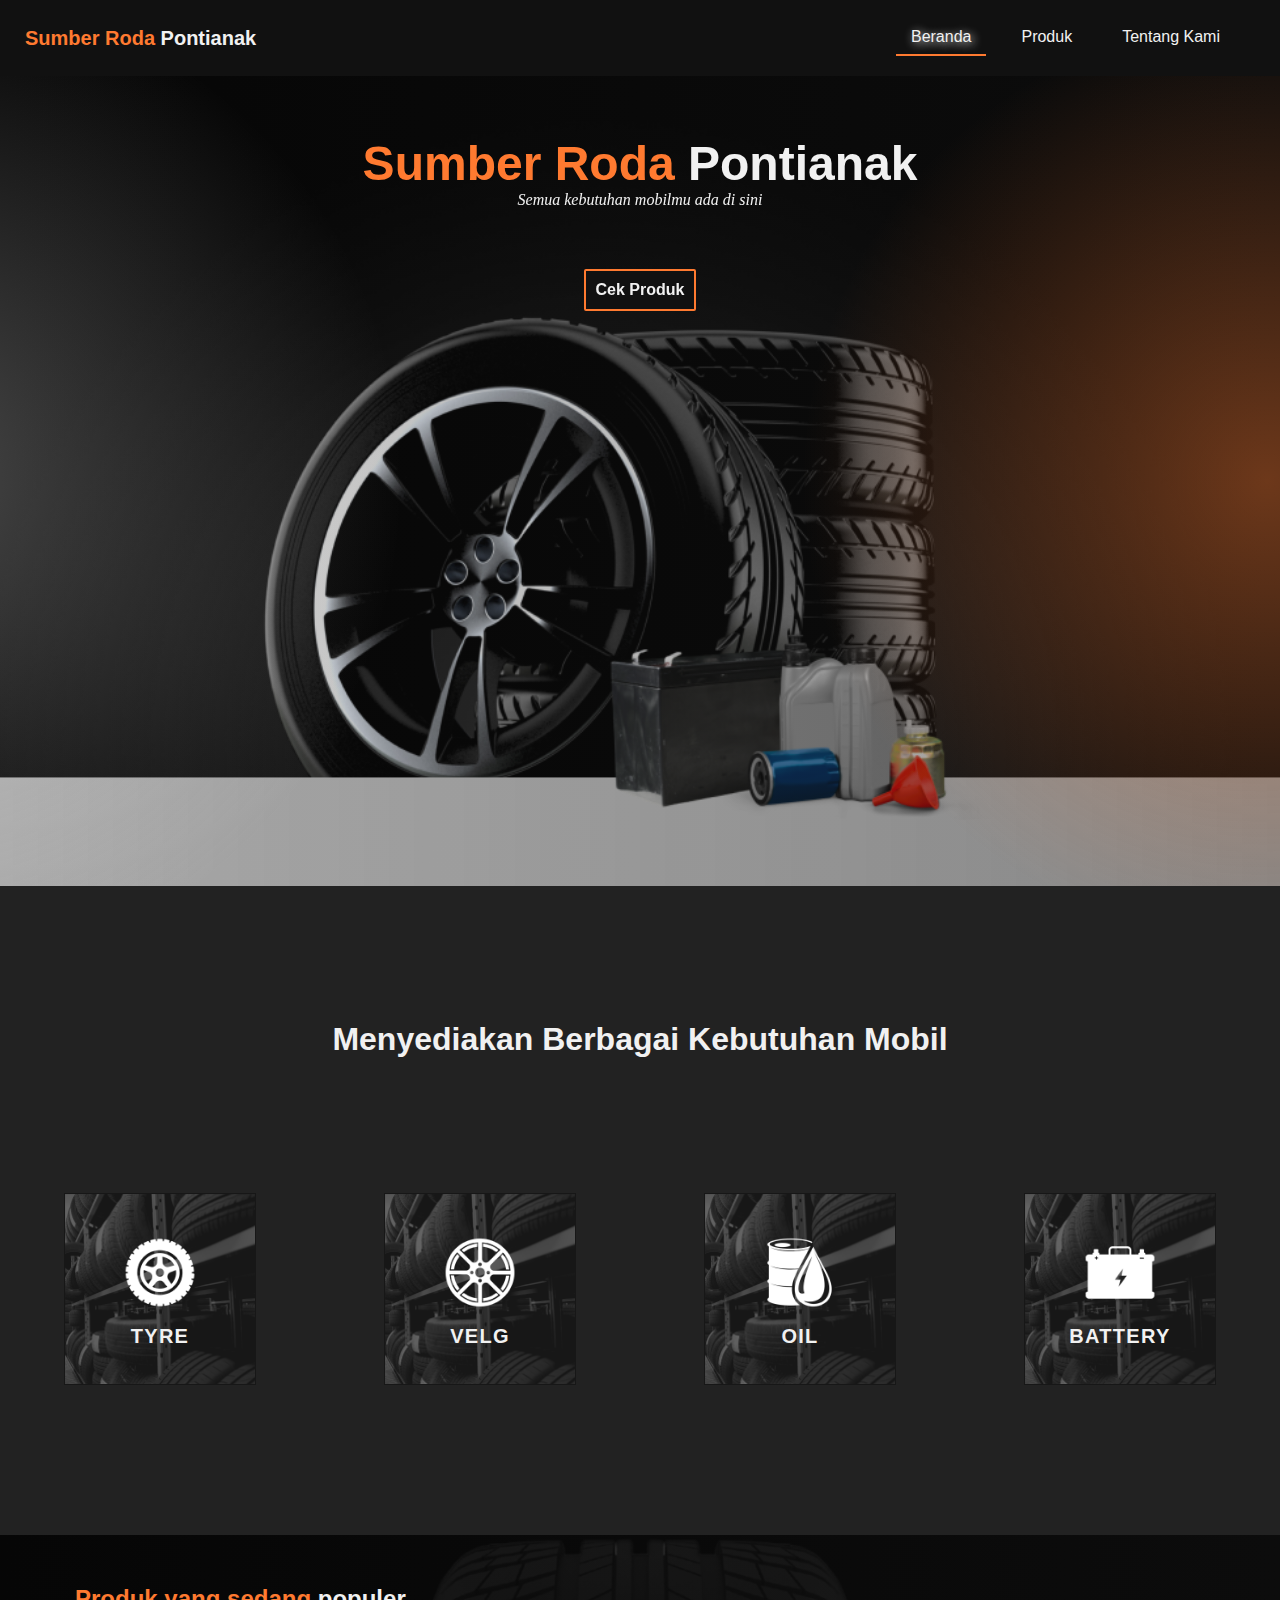
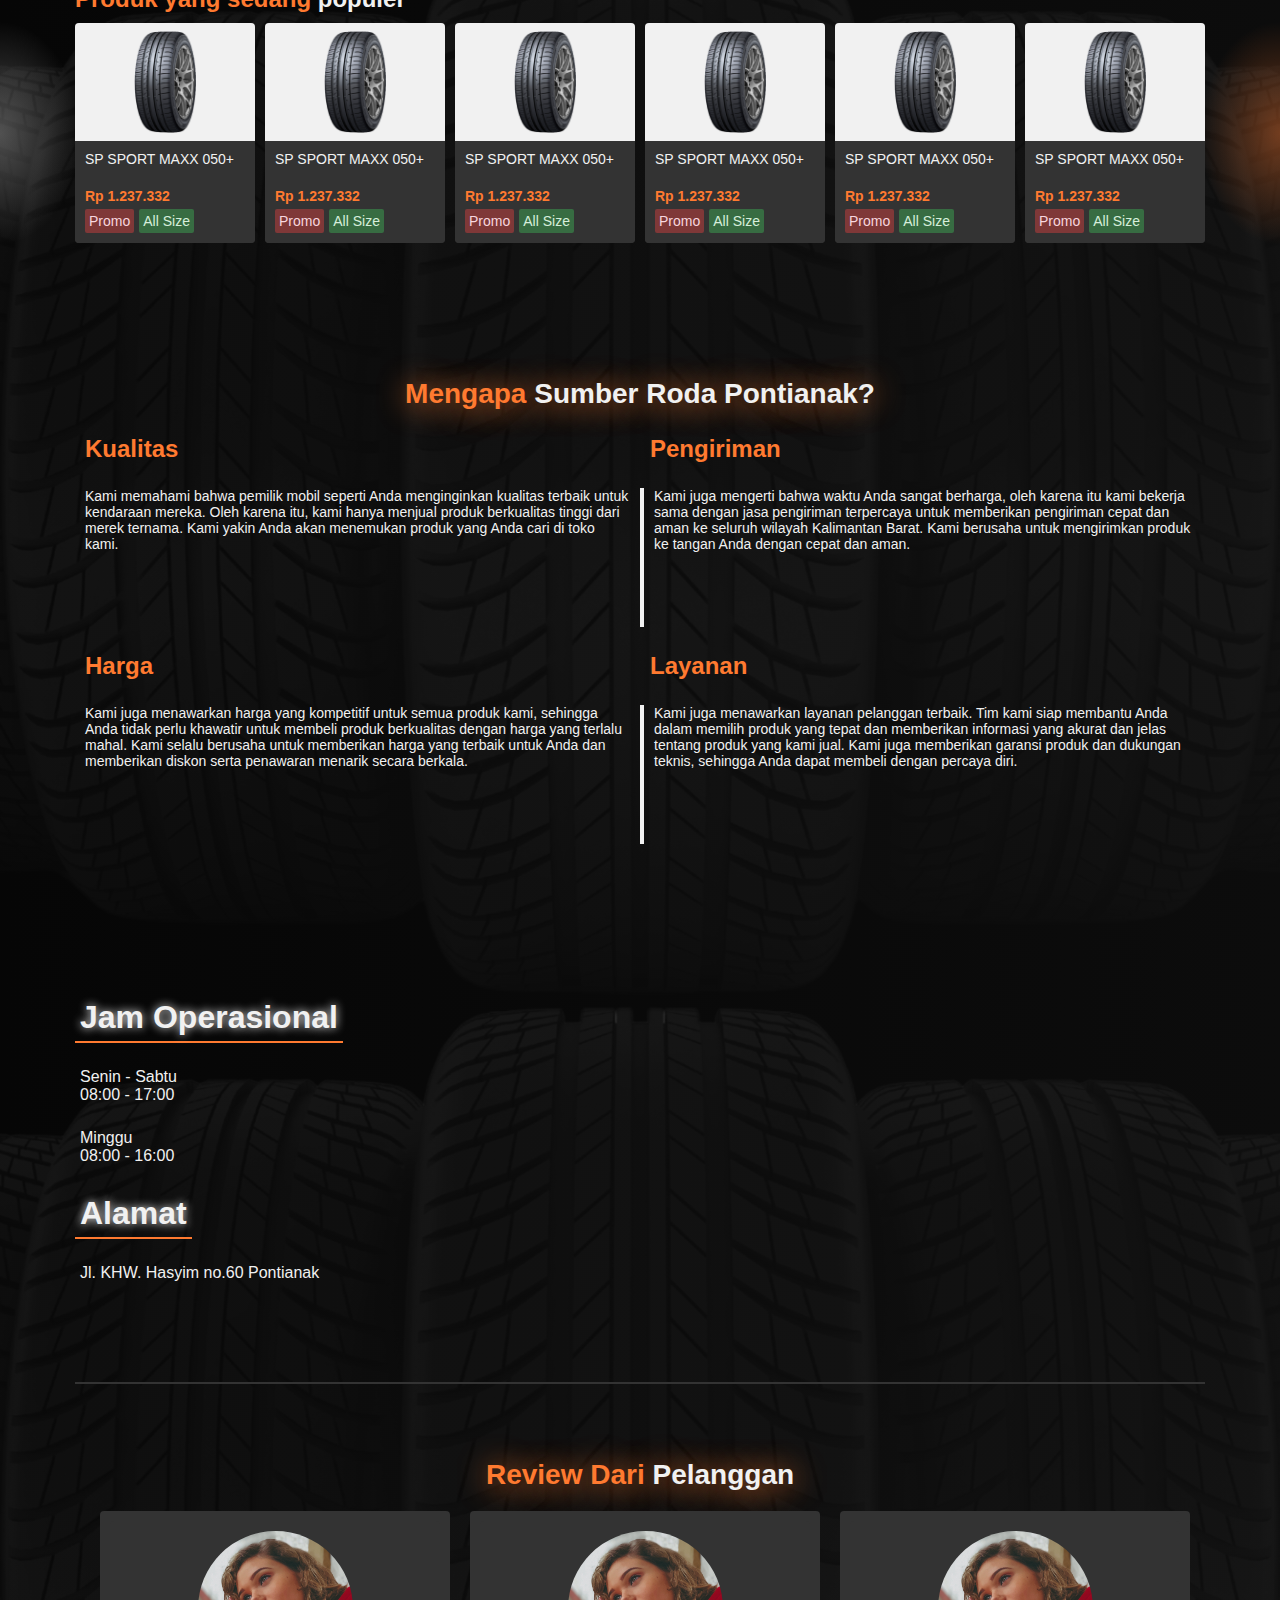
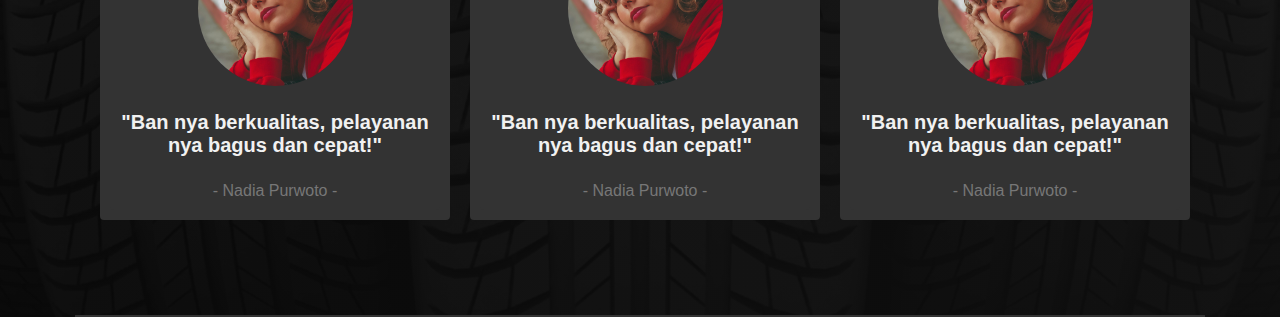
==== index.html @ 799cdf75 "Update: list produk page" ====
<!DOCTYPE html>
<html lang="en">
<head>
    <meta charset="UTF-8">
    <meta http-equiv="X-UA-Compatible" content="IE=edge">
    <meta name="viewport" content="width=device-width, initial-scale=1.0">
    <title>Sumber Roda</title>
    <link rel="stylesheet" href="./assets/css/style.css">
    
    <script src="./assets/js/script.js" async></script>
    <script src='https://api.mapbox.com/mapbox-gl-js/v2.9.2/mapbox-gl.js' async></script>
</head>
<body>
    <nav>
        <div class="container px-3">
            <div class="flex flex-wrap justify-between items-center">
                <div class="logo flex justify-between items-center">
                    <a href="./index.html" class="text-primary">Sumber Roda <span class="text-white">Pontianak</span></a>
                </div>
                <ul class="list-navbar">
                    <li class="active">
                        <a href="./index.html">Beranda</a>
                    </li>
                    <li>
                        <a href="./view/product.html">Produk</a>
                    </li>
                    <li>
                        <a href="./view/aboutUs.html">Tentang Kami</a>
                    </li>
                </ul>
            </div>
        </div>
    </nav>
    
    <section id="hero-section">
        <div class="container">
            <div class="hero-title">
                <h1>
                    <span class="primary-text">Sumber Roda</span> Pontianak
                </h1>
                <h4>Semua kebutuhan mobilmu ada di sini</h4>
            </div>
            
            <div class="hero-cta">
                <button class="btn btn-outline-primary">Cek Produk</button>
            </div>
        </div>
    </section>

    <section class="items-nav text-white py-5">
        <div class="container flex flex-col justify-center align-center">
            <div class="hero-title">
                <h2>Menyediakan Berbagai Kebutuhan Mobil</h2>
            </div>
            <div class="flex align-center justify-around py-5">
                <div class="items-card-1 flex flex-col items-center justify-center p-3">
                    <img src="../assets/img/icons/1.png">
                    <p>TYRE</p>
                </div>

                <div class="items-card-2 flex flex-col items-center justify-center p-3">
                    <img src="../assets/img/icons/2.png">
                    <p>VELG</p>
                </div>

                <div class="items-card-3 flex flex-col items-center justify-center p-3">
                    <img src="../assets/img/icons/3.png">
                    <p>OIL</p>
                </div>

                <div class="items-card-4 flex flex-col items-center justify-center p-3">
                    <img src="../assets/img/icons/4.png">
                    <p>BATTERY</p>
                </div>
            </div>
        </div>
    </section>
    
    <main>
        <div class="container">
            <div class="products hoe py-4 mx-5" id="product">
                <h4 class="text-primary">Produk yang sedang <span class="text-white">populer</span></h4>
                
                <div class="product-list overflow-div overflow-x flex py-2 gap-2">
                    <a href="./view/detail-product.html?item-id=1" class="card">
                        <div class="card-head py-1 bg-white">
                            <img src="./assets/img/roda.png" alt="roda">
                        </div>
                        <div class="card-body p-2">
                            <div class="item-name"> SP SPORT MAXX 050+</div>
                            <div class="item-price text-primary">
                                Rp 1.237.332
                            </div>
                            <div class="labels flex flex-wrap gap-1">
                                <div class="label label-danger">Promo</div>
                                <div class="label label-success">All Size</div>
                            </div>
                        </div>
                    </a>
                    
                    <a href="./view/detail-product.html?item-id=1" class="card">
                        <div class="card-head py-1 bg-white">
                            <img src="./assets/img/roda.png" alt="roda">
                        </div>
                        <div class="card-body p-2">
                            <div class="item-name"> SP SPORT MAXX 050+</div>
                            <div class="item-price text-primary">
                                Rp 1.237.332
                            </div>
                            <div class="labels flex flex-wrap gap-1">
                                <div class="label label-danger">Promo</div>
                                <div class="label label-success">All Size</div>
                            </div>
                        </div>
                    </a>
                    
                    <a href="./view/detail-product.html?item-id=1" class="card">
                        <div class="card-head py-1 bg-white">
                            <img src="./assets/img/roda.png" alt="roda">
                        </div>
                        <div class="card-body p-2">
                            <div class="item-name"> SP SPORT MAXX 050+</div>
                            <div class="item-price text-primary">
                                Rp 1.237.332
                            </div>
                            <div class="labels flex flex-wrap gap-1">
                                <div class="label label-danger">Promo</div>
                                <div class="label label-success">All Size</div>
                            </div>
                        </div>
                    </a>
                    
                    <a href="./view/detail-product.html?item-id=1" class="card">
                        <div class="card-head py-1 bg-white">
                            <img src="./assets/img/roda.png" alt="roda">
                        </div>
                        <div class="card-body p-2">
                            <div class="item-name"> SP SPORT MAXX 050+</div>
                            <div class="item-price text-primary">
                                Rp 1.237.332
                            </div>
                            <div class="labels flex flex-wrap gap-1">
                                <div class="label label-danger">Promo</div>
                                <div class="label label-success">All Size</div>
                            </div>
                        </div>
                    </a>
                    
                    <a href="./view/detail-product.html?item-id=1" class="card">
                        <div class="card-head py-1 bg-white">
                            <img src="./assets/img/roda.png" alt="roda">
                        </div>
                        <div class="card-body p-2">
                            <div class="item-name"> SP SPORT MAXX 050+</div>
                            <div class="item-price text-primary">
                                Rp 1.237.332
                            </div>
                            <div class="labels flex flex-wrap gap-1">
                                <div class="label label-danger">Promo</div>
                                <div class="label label-success">All Size</div>
                            </div>
                        </div>
                    </a>
                    
                    <a href="./view/detail-product.html?item-id=1" class="card">
                        <div class="card-head py-1 bg-white">
                            <img src="./assets/img/roda.png" alt="roda">
                        </div>
                        <div class="card-body p-2">
                            <div class="item-name"> SP SPORT MAXX 050+</div>
                            <div class="item-price text-primary">
                                Rp 1.237.332
                            </div>
                            <div class="labels flex flex-wrap gap-1">
                                <div class="label label-danger">Promo</div>
                                <div class="label label-success">All Size</div>
                            </div>
                        </div>
                    </a>
                    
                    <a href="./view/detail-product.html?item-id=1" class="card">
                        <div class="card-head py-1 bg-white">
                            <img src="./assets/img/roda.png" alt="roda">
                        </div>
                        <div class="card-body p-2">
                            <div class="item-name"> SP SPORT MAXX 050+</div>
                            <div class="item-price text-primary">
                                Rp 1.237.332
                            </div>
                            <div class="labels flex flex-wrap gap-1">
                                <div class="label label-danger">Promo</div>
                                <div class="label label-success">All Size</div>
                            </div>
                        </div>
                    </a>
                </div>
            </div>
            
            <div class="why-section py-5 px-5" id="why-section">
                <h2 class="text-primary text-center">Mengapa <span class="text-white">Sumber Roda Pontianak?</span></h2>
                
                <div class="content">
                    <div class="flex flex-wrap">
                        <div class="why-section-part">
                            <h3>Kualitas</h3>
                            <p>Kami memahami bahwa pemilik mobil seperti Anda menginginkan kualitas terbaik untuk kendaraan mereka. Oleh karena itu, kami hanya menjual produk berkualitas tinggi dari merek ternama. Kami yakin Anda akan menemukan produk yang Anda cari di toko kami.</p>
                        </div>
                        
                        <div class="why-section-part">
                            <h3>Pengiriman</h3>
                            <p class="separator">Kami juga mengerti bahwa waktu Anda sangat berharga, oleh karena itu kami bekerja sama dengan jasa pengiriman terpercaya untuk memberikan pengiriman cepat dan aman ke seluruh wilayah Kalimantan Barat. Kami berusaha untuk mengirimkan produk ke tangan Anda dengan cepat dan aman.</p>
                        </div>
                        
                        <div class="why-section-part">
                            <h3>Harga</h3>
                            <p>Kami juga menawarkan harga yang kompetitif untuk semua produk kami, sehingga Anda tidak perlu khawatir untuk membeli produk berkualitas dengan harga yang terlalu mahal. Kami selalu berusaha untuk memberikan harga yang terbaik untuk Anda dan memberikan diskon serta penawaran menarik secara berkala.</p>
                        </div>
                        
                        <div class="why-section-part">
                            <h3>Layanan</h3>
                            <p class="separator">Kami juga menawarkan layanan pelanggan terbaik. Tim kami siap membantu Anda dalam memilih produk yang tepat dan memberikan informasi yang akurat dan jelas tentang produk yang kami jual. Kami juga memberikan garansi produk dan dukungan teknis, sehingga Anda dapat membeli dengan percaya diri.</p>
                        </div>
                    </div>
                </div>
            </div>
            
            <div class="operational-hours py-5 mx-5">
                <div class="flex flex-wrap">
                    <div class="info">
                        <div class="top">
                            <h2 class="text-white">Jam Operasional</h2>
                            <div class="info-part">
                                <p>Senin - Sabtu <br> 08:00 - 17:00</p>
                            </div>
                            <div class="info-part">
                                <p>Minggu <br> 08:00 - 16:00</p>
                            </div>
                        </div>
                        
                        <div class="bottom">
                            <h2 class="text-white">Alamat</h2>
                            <div class="info-part">
                                <p>Jl. KHW. Hasyim no.60 Pontianak</p>
                            </div>
                        </div>
                    </div>
                    
                    <div class="location">
                        <div class="map" id="map" data-longitude="109.3336" data-latitude="0"></div>
                    </div>
                </div>
            </div>

            <div class="review-section py-5 mx-5">
                <h2 class="text-primary text-center">Review Dari <span class="text-white">Pelanggan</span></h2>
                <div class="flex justify-between">
                    <div>
                        <div class="card mx-1 p-2">
                            <div class="card-body flex flex-col items-center">
                                <img src="./assets/img/avatar.jpg" class="img-fluid review-avatar" alt="roda">
                                <h3 class="text-lg fw-bold text-center text-white py-3">"Ban nya berkualitas, pelayanan nya bagus dan cepat!"</h3>
                                <p class="text-disabled">- Nadia Purwoto -</p>
                            </div>
                        </div>
                    </div>
                    <div>
                        <div class="card mx-1 p-2">
                            <div class="card-body flex flex-col items-center">
                                <img src="./assets/img/avatar.jpg" class="img-fluid review-avatar" alt="roda">
                                <h3 class="text-lg fw-bold text-center text-white py-3">"Ban nya berkualitas, pelayanan nya bagus dan cepat!"</h3>
                                <p class="text-disabled">- Nadia Purwoto -</p>
                            </div>
                        </div>
                    </div>
                    <div>
                        <div class="card mx-1 p-2">
                            <div class="card-body flex flex-col items-center">
                                <img src="./assets/img/avatar.jpg" class="img-fluid review-avatar" alt="roda">
                                <h3 class="text-lg fw-bold text-center text-white py-3">"Ban nya berkualitas, pelayanan nya bagus dan cepat!"</h3>
                                <p class="text-disabled">- Nadia Purwoto -</p>
                            </div>
                        </div>
                    </div>
                </div>
            </div>
        </div>
    </main>

    <footer>
        
    </footer>
</body>
<script lang="js" async>
    
    window.onload = () => {
        const map = document.querySelector('.map');
        
        mapGL({
            container: map.id,
            coordinate: {long: map.getAttribute('data-longitude'), lat: map.getAttribute('data-latitude')}
        })
    }
    
</script>
</html>
---- assets/css/style.css ----
@import './variables/index.css';
@import './icons.css';
@import './general.css';

html{
    min-height: 100vh;
}

html, *{
    margin: 0;
    padding: 0;
    box-sizing: border-box;
    font-size: 16px;
}

body{
    font-family: 'Poppins', sans-serif;
    font-weight: var(--fw-medium);
}

a{
    text-decoration: none;
    font-size: var(--sm-text);
    color: var(--white-color);
}

.primary-text{
    color: var(--primary-color);
    font-weight: var(--fw-medium);
    font-size: var(--sm-text);
}

.container{
    max-width: 100vw;
    margin: 0 auto;
}

ul{
    list-style-type: none;
}

/*******************************
*   Button style
*******************************/
.btn{
    padding: var(--a2);
    background-color: transparent;
    outline: none;
    border: none;
    border-radius: 2px;
    font-size: var(--sm-text);
    font-weight: var(--fw-semibold);
}

.btn-primary{
    background-color: var(--primary-color);
    color: var(--white-color);
}

.btn-secondary{
    border: 2px solid var(--primary-color);
    color: var(--primary-color);
}

.btn-outline-primary{
    border: 2px solid var(--primary-color);
    color: var(--white-color);
    background-color: var(--background-color);
    transition: background-color .3s ease-out;
}

.btn-outline-primary:where(:hover, .active){
    background-color: var(--primary-color);
}

/*******************************
*   Input
*******************************/
.form-control{
    width: 100%;
    padding: var(--a2);
    background-color: rgba(0,0,0, .4);
    outline: none;
    border: 1px solid var(--primary-color);
    border-radius: 2px;
    color: var(--white-color);
    font-family: inherit;
}

.form-control::placeholder{
    color: var(--neutral-color);
    font-size: var(--xxs-text);
    font-family: inherit;
}

/*******************************
*   Search
*******************************/
.search-container{
    position: relative;
    display: flex;
    align-items: center;
    width: 100%;
}

.search-container .btn-search{
    position: absolute;
    margin: auto 0;
    right: 0;
}

/*******************************
*   Navbar
*******************************/
nav{
    position: relative;
    top: 0;
    left: 0;
    right: 0;
    width: 100%;
    background-color: var(--background-color);
}

nav .logo :where(a, span){
    font-size: var(--lg-text);
    font-weight: var(--fw-semibold);
    cursor: pointer;
}

nav ul{
    color: var(--white-color);
    display: flex;
    font-family: inherit;
    font-weight: var(--fw-normal);
    gap: 20px;
    width: auto;
    justify-content: center;
}

nav .list-navbar li{
    padding: 8px 15px;
    transition: .3s ease-in-out;
    border-bottom: 2px solid transparent;
}

nav .list-navbar{
    padding: 20px;
}

nav .list-navbar li:where(:hover, .active){
    border-bottom: 2px solid var(--primary-color);
    text-shadow: 2px 2px 10px var(--white-color);
}

/* @media (max-width:768px) {
    nav ul{
        display: block;
    }
} */

/*******************************
*   Hero section
*******************************/
#hero-section{
    height: 90vh;
    background: radial-gradient(farthest-corner circle at -100px, rgba(230,230,230, .3) .01%, transparent 35%),
        radial-gradient(farthest-corner circle at 99%, rgba(255,122,48, .4) .01%, transparent 35%),
        linear-gradient(to right, rgba(30,30,30,.2), rgba(30,30,30,.4)),
        url('../img/hero-image.png');
    backdrop-filter: brightness(80%);
    background-position: center;
    background-repeat: no-repeat;
    background-size: cover;
    text-align: center;
    position: relative;
}

.hero-title{
    color: var(--white-color);
    padding: 60px 0;
}

.hero-title :where(h1, span){
    font-size: var(--x-giant-text);
    font-weight: var(--fw-extrabold);
}

.hero-title h4{
    font-family: 'Poppins Light';
    font-weight: var(--fw-normal);
    font-style: italic;
}

.items-nav{
    background-color: var(--secondary-color);
    text-align: center;
}

.items-nav h2{
    font-size: var(--title-text);
    font-weight: var(--fw-extrabold);
}

[class^="items-card-"]{
    aspect-ratio: 1 / 1;
    width: 15%;
    background-image: url(../img/card-pill-1.png);
    background-size: cover;
}

[class^="items-card-"] img{
    width: 60%;
    height: 60%;
    margin-bottom: 10px;
}

[class^="items-card-"] p{
    font-size: var(--lg-text);
    font-weight: var(--fw-bold);
    letter-spacing: 1.3px;
}

main{
    background: radial-gradient(ellipse at 0% 10%, rgba(230,230,230, .3) .01%, transparent 80px),
        radial-gradient(ellipse at 100% 10%, rgba(255,122,48, .4) .01%, transparent 80px),
        linear-gradient(to right, rgba(30,30,30,.2), rgba(30,30,30,.4)),
        url('../img/background-body-3.png'),
        var(--black-color) top left repeat;
    backdrop-filter: brightness(80%);
    min-height: 100vh;
    background-size: contain;
    background-position: auto, 20px 0, 600px 0, auto;
    color: var(--white-color);
}

.why-section h2, .why-section h2 span, .review-section h2, .review-section h2 span, .faq-section h2, .faq-section h2 span{
    font-size: var(--xxl-text);
    text-align: center;
    text-shadow: 2px 2px 30px var(--primary-color);
}

/*******************************
*   Products
*******************************/
.products.home{
    border-bottom: 2px solid var(--dark-color);
}

.products .products-head{
    background-color: var(--primary-color);
    width: 100%;
    display: flex;
    justify-content: center;
    border-radius: 2px;
    padding: var(--a1) var(--a2);
}

.products .product-list{
    width: 100%;
}

.products :where(h4, span){
    font-size: var(--xl-text);
}

.product-list .card{
    min-width: 180px;
}

.product-list.sidebar-page.flex-wrap .item{
    flex: 1 1 20%;
    max-width: 20%;
    padding: 0 var(--a2) var(--a2) 0;
}

@media (max-width: 1400px) {
    .product-list.sidebar-page.flex-wrap .item{
        flex: 1 1 25%;
        max-width: 25%;
    }
}

@media (max-width: 991px) {
    .product-list.sidebar-page.flex-wrap .item{
        flex: 1 1 33.3%;
        max-width: 33.3%;
    }
}

.card{
    width: 100%;
    border-radius: 4px;
    background-color: var(--dark-color);
}

.card .card-head{
    width: 100%;
    aspect-ratio: auto 5/3;
    display: flex;
    justify-content: center;
    align-items: center;
    border-radius: inherit; 
    border-bottom-left-radius: 0;
    border-bottom-right-radius: 0;
}

.card .card-head img{
    width: 100%;
    height: 95%;
    aspect-ratio: auto 5/3;
    object-fit: contain;
}

.card .card-body{
    background-color: var(--dark-color);
    border-radius: inherit;
}

.card .card-body .item-name{
    font-size: var(--xs-text);
    font-weight: var(--fw-normal);
    color: var(--white-color);
    display: -webkit-box;
    -webkit-line-clamp: 2;
    -webkit-box-orient: vertical;
    overflow: hidden;
    white-space: normal;
    overflow: hidden;
    text-overflow: ellipsis;
    line-height: 1.2;
    min-height: 32px;
    vertical-align: middle;
}

.card .card-body .item-price{
    font-size: var(--xs-text);
    font-weight: var(--fw-semibold);
    padding: var(--a1) 0;
}

/*******************************
*   why section
*******************************/
.why-section .content .why-section-part{
    max-width: 50%;
    flex: 1 1 50%;
}

.why-section-part h3{
    padding: var(--a3) var(--a2);
    font-size: var(--xl-text);
    font-weight: var(--fw-bold);
    color: var(--primary-color);
}

.why-section-part .separator{
    border-left: 4px solid var(--white-color);
}

.why-section-part p{
    font-size: var(--xs-text);
    font-weight: var(--fw-medium);
    color: var(--white-color);
    padding: 0 var(--a2) var(--a5);
}

/*******************************
*   operational hours
*******************************/
.operational-hours{
    border-bottom: 2px solid var(--dark-color);
}

.operational-hours .info{
    max-width: 35%;
    flex: 1 1 35%;
}

.operational-hours .info h2{
    font-size: var(--title-text);
    font-weight: var(--fw-semibold);
    text-shadow: 0 0 10px var(--white-color);
    padding: var(--a1);
    border-bottom: 2px solid var(--primary-color);
    display: inline-block;
}

.operational-hours .info .info-part{
    margin: var(--a3) 0;
    padding: 0 var(--a1);
    color: var(--white-color);
}

.location{
    max-width: 65%;
    flex: 1 1 65%;
}

.map{
    width: 100%;
    height: 100%;
}

.map .mapboxgl-control-container{
    display: none;
}

/*******************************
*   Review section
*******************************/
.review-section{
    border-bottom: 2px solid var(--dark-color);
}

.review-section div{
    padding: var(--a2);
}

.review-avatar{
    aspect-ratio: auto 1/2;
    border-radius: 100%;
    width: 50%;
}

/*******************************
*   slideshow section
*******************************/
.slideshow-container{
    height: 50vh;
    width: 100%;
    overflow: hidden;
}

.slideshow-container .slide-wrapper{
    height: 50vh;
    width: 300%;
    display: flex;
    white-space: nowrap;
    animation: animateBanner 9s ease infinite;
}

.slideshow-container .slideshow-item:nth-child(1){
    background: linear-gradient(to bottom, rgba(0,0,0,.8), rgba(0,0,0, .6)), url('../img/slideshow/1.jpg');
}

.slideshow-container .slideshow-item:nth-child(2){
    background: linear-gradient(to bottom, rgba(0,0,0,.8), rgba(0,0,0, .6)), url('../img/slideshow/2.jpg');
}

.slideshow-container .slideshow-item:nth-child(3){
    background: linear-gradient(to bottom, rgba(0,0,0,.8), rgba(0,0,0, .6)), url('../img/slideshow/3.jpg');
}

.slideshow-container .slide-wrapper .slideshow-item{
    height: 50vh;
    width: 100%;
    background-position: center;
    background-size: cover;
    background-repeat: no-repeat;
    animation-delay: 3s;
}

@keyframes animateBanner{
    10%{
        margin-left: 0;
    }
    
    40%{
        margin-left: -100%;
    }
    
    80%{
        margin-left: -200%;
    }
}

/*******************************
*   sidebar section
*******************************/
.sidebar{
    max-width: 25%;
    flex: 1 1 25%;
    padding: 0 var(--a2);
}

.sidebar .sidebar-content{
    max-width: 100%;
    width: 100%;
    background-color: var(--secondary-color);
    border-radius: 2px;
}

.sidebar .sidebar-content .list-item > li{
    padding: var(--a2) 0 var(--a2) var(--a2);
    border-bottom: 1px solid var(--white-color);
    border-top: 1px solid var(--white-color);
}

.sidebar .sidebar-content .list-item > li a{
    width: 100%;
    display: flex;
    align-items: center;
    justify-content: space-between;
}

.sidebar .sidebar-content .list-item > li a :where(span, i){
    font-size: var(--xxs-text);
    color: var(--white-color);
}

.sidebar .sidebar-content .list-item > li:where(.active, :hover) a *{
    color: var(--primary-color);
    transition: .3s ease-in-out;
}

.sidebar .sidebar-content .list-item > li.active i::before{
    content: "\F0360";
}

.sidebar .sidebar-content .list-item > li.active .dropdown{
    display: block;
}

.sidebar .sidebar-content .dropdown{
    display: none;
    width: 100%;
    padding-left: var(--a2);
    padding-top: var(--a2);
}

.sidebar .sidebar-content .dropdown > li{
    padding: var(--a1);
    font-size: var(--xxs-text)
}

.sidebar .sidebar-content .dropdown > li:where(:hover, .active){
    background-color: var(--primary-color);
    color: var(--white-color);
    transition: .3s ease-in-out;
}

/*******************************
*   sidebar section
*******************************/
.main-content{
    flex: 1 1 75%;
    max-width: 75%;
}
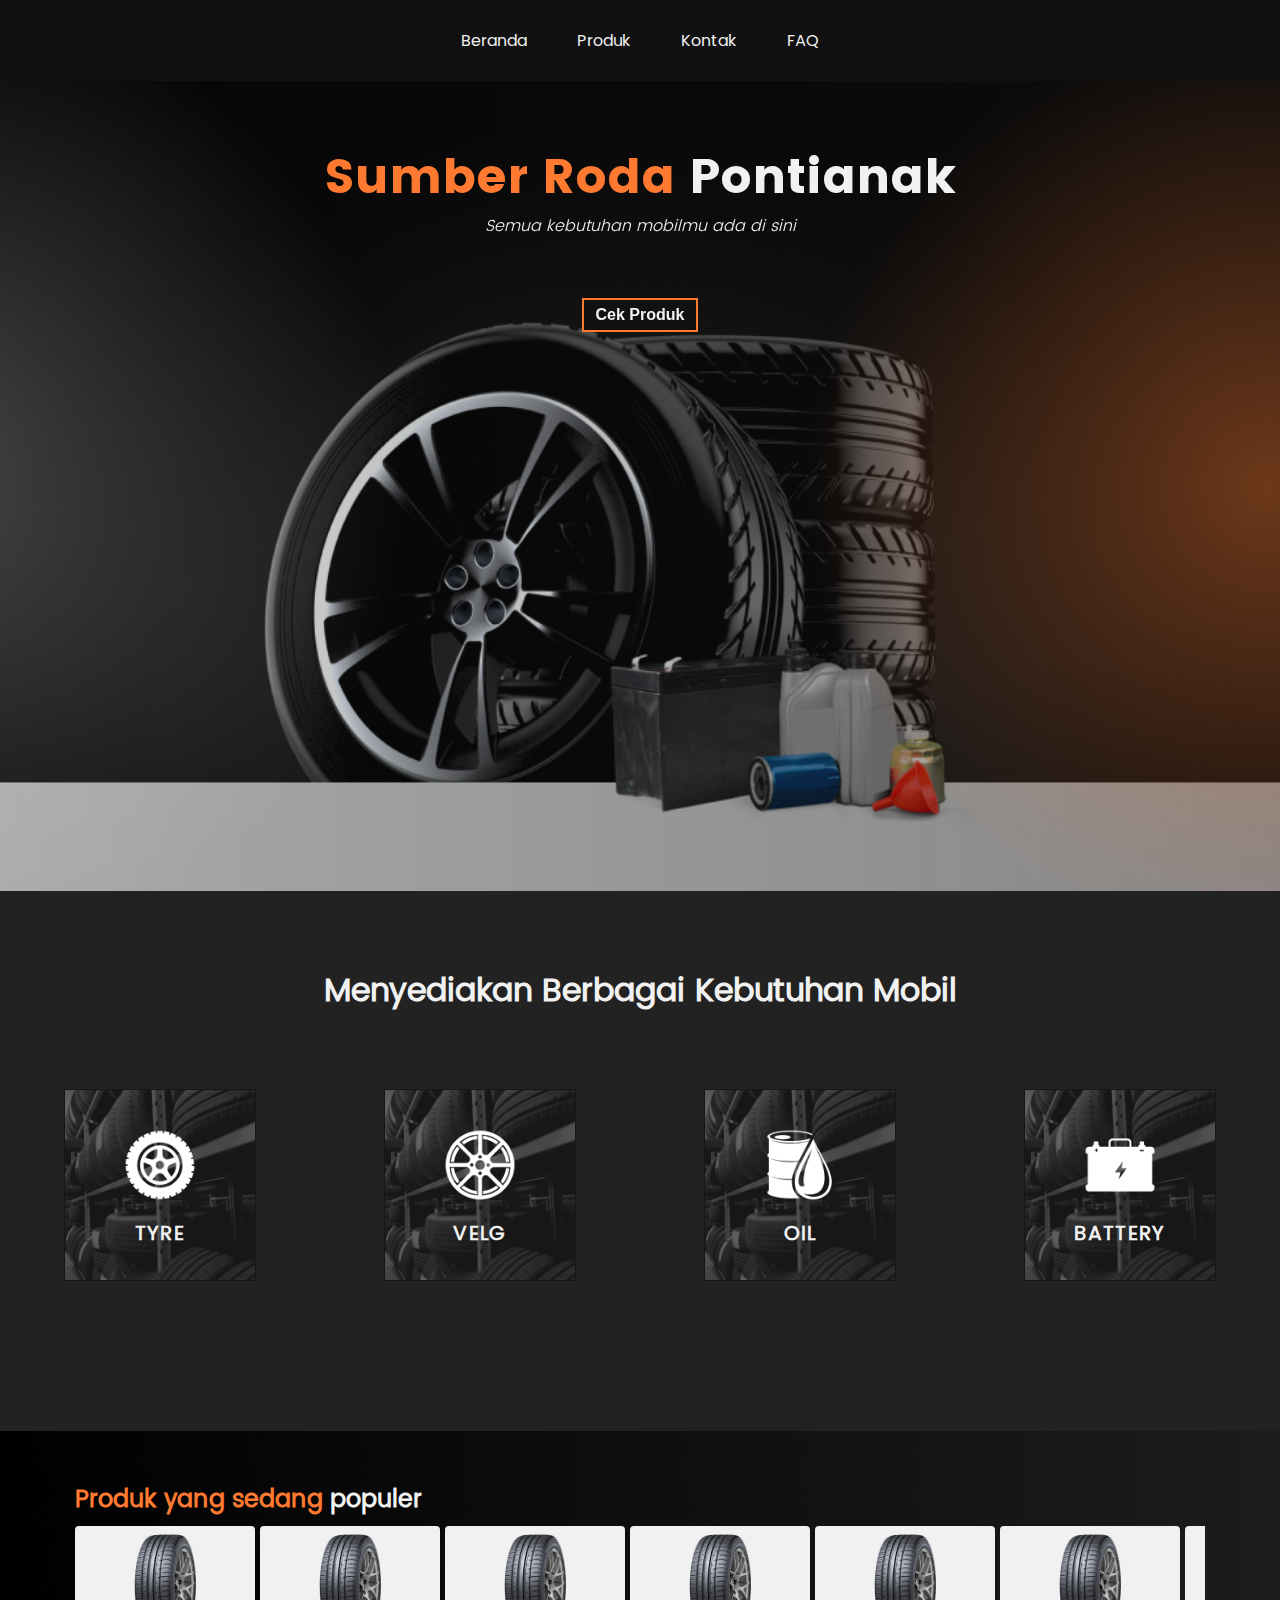
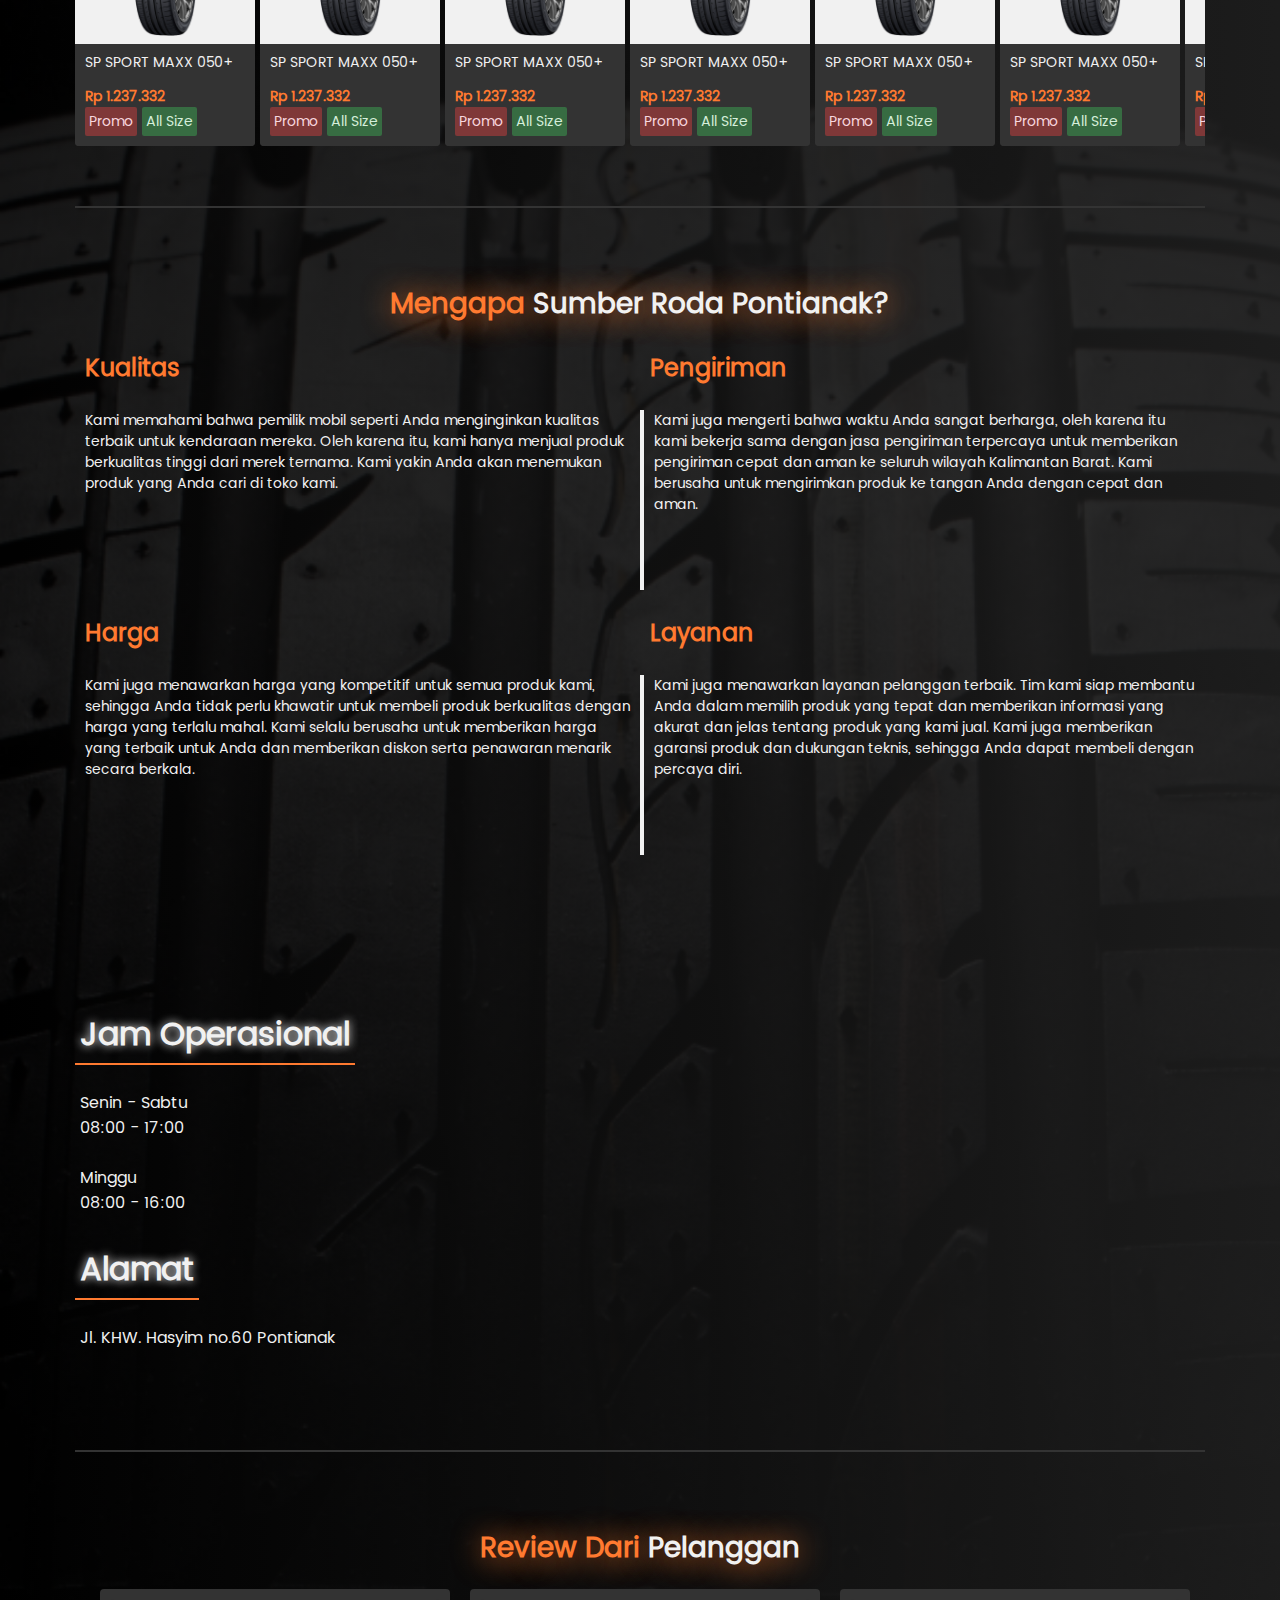
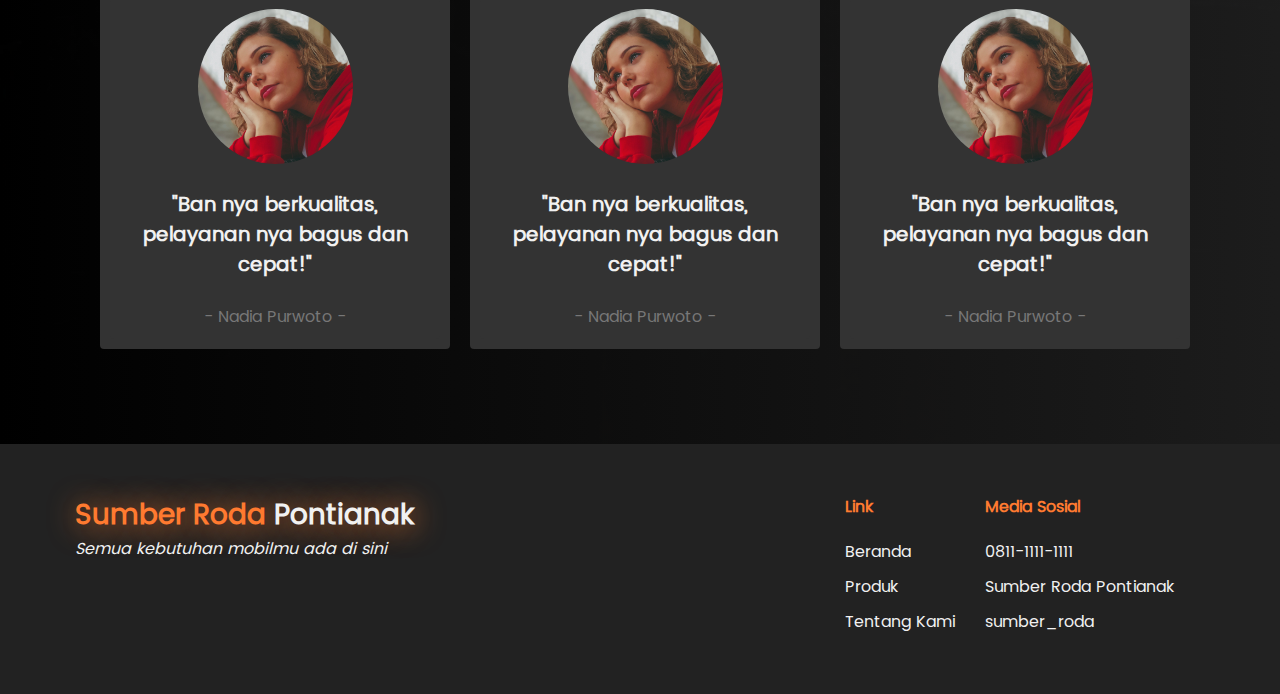
==== commit fd81c185: "Update index and  footer" ====
--- a/index.html
+++ b/index.html
@@ -11,26 +11,24 @@
     <script src='https://api.mapbox.com/mapbox-gl-js/v2.9.2/mapbox-gl.js' async></script>
 </head>
 <body>
-    <nav>
-        <div class="container px-3">
-            <div class="flex flex-wrap justify-between items-center">
-                <div class="logo flex justify-between items-center">
-                    <a href="./index.html" class="text-primary">Sumber Roda <span class="text-white">Pontianak</span></a>
-                </div>
-                <ul class="list-navbar">
-                    <li class="active">
-                        <a href="./index.html">Beranda</a>
-                    </li>
-                    <li>
-                        <a href="./view/product.html">Produk</a>
-                    </li>
-                    <li>
-                        <a href="./view/aboutUs.html">Tentang Kami</a>
-                    </li>
-                </ul>
-            </div>
-        </div>
-    </nav>
+    <header>
+        <div class="container">
+            <ul class="list-navbar">
+                <li class="active">
+                    <a href="#">Beranda</a>
+                </li>
+                <li>
+                    <a href="#why-section">Produk</a>
+                </li>
+                <li>
+                    <a href="#">Kontak</a>
+                </li>
+                <li>
+                    <a href="#">FAQ</a>
+                </li>
+            </ul>
+        </div>
+    </header>
     
     <section id="hero-section">
         <div class="container">
@@ -77,122 +75,122 @@
     </section>
     
     <main>
-        <div class="container">
-            <div class="products hoe py-4 mx-5" id="product">
+        <div class="container-fluid">
+            <div class="products py-4 mx-5" id="product">
                 <h4 class="text-primary">Produk yang sedang <span class="text-white">populer</span></h4>
                 
-                <div class="product-list overflow-div overflow-x flex py-2 gap-2">
-                    <a href="./view/detail-product.html?item-id=1" class="card">
-                        <div class="card-head py-1 bg-white">
-                            <img src="./assets/img/roda.png" alt="roda">
-                        </div>
-                        <div class="card-body p-2">
-                            <div class="item-name"> SP SPORT MAXX 050+</div>
-                            <div class="item-price text-primary">
-                                Rp 1.237.332
-                            </div>
-                            <div class="labels flex flex-wrap gap-1">
-                                <div class="label label-danger">Promo</div>
-                                <div class="label label-success">All Size</div>
-                            </div>
-                        </div>
-                    </a>
-                    
-                    <a href="./view/detail-product.html?item-id=1" class="card">
-                        <div class="card-head py-1 bg-white">
-                            <img src="./assets/img/roda.png" alt="roda">
-                        </div>
-                        <div class="card-body p-2">
-                            <div class="item-name"> SP SPORT MAXX 050+</div>
-                            <div class="item-price text-primary">
-                                Rp 1.237.332
-                            </div>
-                            <div class="labels flex flex-wrap gap-1">
-                                <div class="label label-danger">Promo</div>
-                                <div class="label label-success">All Size</div>
-                            </div>
-                        </div>
-                    </a>
-                    
-                    <a href="./view/detail-product.html?item-id=1" class="card">
-                        <div class="card-head py-1 bg-white">
-                            <img src="./assets/img/roda.png" alt="roda">
-                        </div>
-                        <div class="card-body p-2">
-                            <div class="item-name"> SP SPORT MAXX 050+</div>
-                            <div class="item-price text-primary">
-                                Rp 1.237.332
-                            </div>
-                            <div class="labels flex flex-wrap gap-1">
-                                <div class="label label-danger">Promo</div>
-                                <div class="label label-success">All Size</div>
-                            </div>
-                        </div>
-                    </a>
-                    
-                    <a href="./view/detail-product.html?item-id=1" class="card">
-                        <div class="card-head py-1 bg-white">
-                            <img src="./assets/img/roda.png" alt="roda">
-                        </div>
-                        <div class="card-body p-2">
-                            <div class="item-name"> SP SPORT MAXX 050+</div>
-                            <div class="item-price text-primary">
-                                Rp 1.237.332
-                            </div>
-                            <div class="labels flex flex-wrap gap-1">
-                                <div class="label label-danger">Promo</div>
-                                <div class="label label-success">All Size</div>
-                            </div>
-                        </div>
-                    </a>
-                    
-                    <a href="./view/detail-product.html?item-id=1" class="card">
-                        <div class="card-head py-1 bg-white">
-                            <img src="./assets/img/roda.png" alt="roda">
-                        </div>
-                        <div class="card-body p-2">
-                            <div class="item-name"> SP SPORT MAXX 050+</div>
-                            <div class="item-price text-primary">
-                                Rp 1.237.332
-                            </div>
-                            <div class="labels flex flex-wrap gap-1">
-                                <div class="label label-danger">Promo</div>
-                                <div class="label label-success">All Size</div>
-                            </div>
-                        </div>
-                    </a>
-                    
-                    <a href="./view/detail-product.html?item-id=1" class="card">
-                        <div class="card-head py-1 bg-white">
-                            <img src="./assets/img/roda.png" alt="roda">
-                        </div>
-                        <div class="card-body p-2">
-                            <div class="item-name"> SP SPORT MAXX 050+</div>
-                            <div class="item-price text-primary">
-                                Rp 1.237.332
-                            </div>
-                            <div class="labels flex flex-wrap gap-1">
-                                <div class="label label-danger">Promo</div>
-                                <div class="label label-success">All Size</div>
-                            </div>
-                        </div>
-                    </a>
-                    
-                    <a href="./view/detail-product.html?item-id=1" class="card">
-                        <div class="card-head py-1 bg-white">
-                            <img src="./assets/img/roda.png" alt="roda">
-                        </div>
-                        <div class="card-body p-2">
-                            <div class="item-name"> SP SPORT MAXX 050+</div>
-                            <div class="item-price text-primary">
-                                Rp 1.237.332
-                            </div>
-                            <div class="labels flex flex-wrap gap-1">
-                                <div class="label label-danger">Promo</div>
-                                <div class="label label-success">All Size</div>
-                            </div>
-                        </div>
-                    </a>
+                <div class="product-list flex py-2 overflow-x gap-1">
+                    <div class="card">
+                        <div class="card-head py-1 bg-white">
+                            <img src="./assets/img/roda.png" alt="roda">
+                        </div>
+                        <div class="card-body p-2">
+                            <div class="item-name"> SP SPORT MAXX 050+</div>
+                            <div class="item-price text-primary">
+                                Rp 1.237.332
+                            </div>
+                            <div class="labels flex flex-wrap gap-1">
+                                <div class="label label-danger">Promo</div>
+                                <div class="label label-success">All Size</div>
+                            </div>
+                        </div>
+                    </div>
+                    
+                    <div class="card">
+                        <div class="card-head py-1 bg-white">
+                            <img src="./assets/img/roda.png" alt="roda">
+                        </div>
+                        <div class="card-body p-2">
+                            <div class="item-name"> SP SPORT MAXX 050+</div>
+                            <div class="item-price text-primary">
+                                Rp 1.237.332
+                            </div>
+                            <div class="labels flex flex-wrap gap-1">
+                                <div class="label label-danger">Promo</div>
+                                <div class="label label-success">All Size</div>
+                            </div>
+                        </div>
+                    </div>
+                    
+                    <div class="card">
+                        <div class="card-head py-1 bg-white">
+                            <img src="./assets/img/roda.png" alt="roda">
+                        </div>
+                        <div class="card-body p-2">
+                            <div class="item-name"> SP SPORT MAXX 050+</div>
+                            <div class="item-price text-primary">
+                                Rp 1.237.332
+                            </div>
+                            <div class="labels flex flex-wrap gap-1">
+                                <div class="label label-danger">Promo</div>
+                                <div class="label label-success">All Size</div>
+                            </div>
+                        </div>
+                    </div>
+                    
+                    <div class="card">
+                        <div class="card-head py-1 bg-white">
+                            <img src="./assets/img/roda.png" alt="roda">
+                        </div>
+                        <div class="card-body p-2">
+                            <div class="item-name"> SP SPORT MAXX 050+</div>
+                            <div class="item-price text-primary">
+                                Rp 1.237.332
+                            </div>
+                            <div class="labels flex flex-wrap gap-1">
+                                <div class="label label-danger">Promo</div>
+                                <div class="label label-success">All Size</div>
+                            </div>
+                        </div>
+                    </div>
+                    
+                    <div class="card">
+                        <div class="card-head py-1 bg-white">
+                            <img src="./assets/img/roda.png" alt="roda">
+                        </div>
+                        <div class="card-body p-2">
+                            <div class="item-name"> SP SPORT MAXX 050+</div>
+                            <div class="item-price text-primary">
+                                Rp 1.237.332
+                            </div>
+                            <div class="labels flex flex-wrap gap-1">
+                                <div class="label label-danger">Promo</div>
+                                <div class="label label-success">All Size</div>
+                            </div>
+                        </div>
+                    </div>
+                    
+                    <div class="card">
+                        <div class="card-head py-1 bg-white">
+                            <img src="./assets/img/roda.png" alt="roda">
+                        </div>
+                        <div class="card-body p-2">
+                            <div class="item-name"> SP SPORT MAXX 050+</div>
+                            <div class="item-price text-primary">
+                                Rp 1.237.332
+                            </div>
+                            <div class="labels flex flex-wrap gap-1">
+                                <div class="label label-danger">Promo</div>
+                                <div class="label label-success">All Size</div>
+                            </div>
+                        </div>
+                    </div>
+                    
+                    <div class="card">
+                        <div class="card-head py-1 bg-white">
+                            <img src="./assets/img/roda.png" alt="roda">
+                        </div>
+                        <div class="card-body p-2">
+                            <div class="item-name"> SP SPORT MAXX 050+</div>
+                            <div class="item-price text-primary">
+                                Rp 1.237.332
+                            </div>
+                            <div class="labels flex flex-wrap gap-1">
+                                <div class="label label-danger">Promo</div>
+                                <div class="label label-success">All Size</div>
+                            </div>
+                        </div>
+                    </div>
                 </div>
             </div>
             
@@ -286,8 +284,28 @@
         </div>
     </main>
 
-    <footer>
-        
+    <footer class="container-fluid">
+        <div class="footer-section py-4 mx-5">
+            <div>
+                <h2 class="text-primary text-4xl" style="text-align: left">Sumber Roda <span class="text-white">Pontianak</span></h2>
+                <p class="text-white"><i>Semua kebutuhan mobilmu ada di sini</i></p>
+            </div>
+            <div class="footer-link">
+                <div>
+                    <p class="fw-bold">Link</p>
+                    <p><a>Beranda</a></p>
+                    <p><a>Produk</a></p>
+                    <p><a>Tentang Kami</a></p>
+                </div>
+
+                <div>
+                    <p class="fw-bold">Media Sosial</p>
+                    <p><a>0811-1111-1111</a></p>
+                    <p><a>Sumber Roda Pontianak</a></p>
+                    <p><a>sumber_roda</a></p>
+                </div>
+            </div>
+        </div>
     </footer>
 </body>
 <script lang="js" async>
--- a/assets/css/style.css
+++ b/assets/css/style.css
@@ -1,10 +1,8 @@
-@import './variables/index.css';
+@import './variables/colors.css';
+@import './variables/fonts.css';
+@import './variables/metrics.css';
 @import './icons.css';
 @import './general.css';
-
-html{
-    min-height: 100vh;
-}
 
 html, *{
     margin: 0;
@@ -13,6 +11,21 @@
     font-size: 16px;
 }
 
+@font-face {
+    font-family: "Poppins";
+    src: url('../fonts/Poppins-Regular.ttf');
+}
+
+@font-face {
+    font-family: "Poppins Light";
+    src: url('../fonts/Poppins-Light.ttf');
+}
+
+@font-face {
+    font-family: "Poppins Bold";
+    src: url('../fonts/Poppins-Bold.ttf');
+}
+
 body{
     font-family: 'Poppins', sans-serif;
     font-weight: var(--fw-medium);
@@ -31,6 +44,11 @@
 }
 
 .container{
+    max-width: 1280px;
+    margin: 0 auto;
+}
+
+.container-fluid{
     max-width: 100vw;
     margin: 0 auto;
 }
@@ -40,21 +58,25 @@
 }
 
 /*******************************
+*   Utilities
+*******************************/
+.d-flex{
+    display: flex;
+}
+
+.flex-wrap{
+    flex-wrap: wrap;
+}
+
+/*******************************
 *   Button style
 *******************************/
 .btn{
-    padding: var(--a2);
+    padding: 6px 12px;
     background-color: transparent;
     outline: none;
-    border: none;
-    border-radius: 2px;
     font-size: var(--sm-text);
     font-weight: var(--fw-semibold);
-}
-
-.btn-primary{
-    background-color: var(--primary-color);
-    color: var(--white-color);
 }
 
 .btn-secondary{
@@ -74,60 +96,17 @@
 }
 
 /*******************************
-*   Input
-*******************************/
-.form-control{
-    width: 100%;
-    padding: var(--a2);
-    background-color: rgba(0,0,0, .4);
-    outline: none;
-    border: 1px solid var(--primary-color);
-    border-radius: 2px;
-    color: var(--white-color);
-    font-family: inherit;
-}
-
-.form-control::placeholder{
-    color: var(--neutral-color);
-    font-size: var(--xxs-text);
-    font-family: inherit;
-}
-
-/*******************************
-*   Search
-*******************************/
-.search-container{
-    position: relative;
-    display: flex;
-    align-items: center;
-    width: 100%;
-}
-
-.search-container .btn-search{
-    position: absolute;
-    margin: auto 0;
-    right: 0;
-}
-
-/*******************************
 *   Navbar
 *******************************/
-nav{
+header{
     position: relative;
     top: 0;
     left: 0;
-    right: 0;
     width: 100%;
     background-color: var(--background-color);
 }
 
-nav .logo :where(a, span){
-    font-size: var(--lg-text);
-    font-weight: var(--fw-semibold);
-    cursor: pointer;
-}
-
-nav ul{
+header ul{
     color: var(--white-color);
     display: flex;
     font-family: inherit;
@@ -137,23 +116,25 @@
     justify-content: center;
 }
 
-nav .list-navbar li{
+header .list-navbar li{
     padding: 8px 15px;
+}
+
+header .list-navbar{
+    padding: 20px;
+}
+
+.list-navbar p{
     transition: .3s ease-in-out;
     border-bottom: 2px solid transparent;
 }
 
-nav .list-navbar{
-    padding: 20px;
-}
-
-nav .list-navbar li:where(:hover, .active){
+.list-navbar li:where(:hover, .active) > p{
     border-bottom: 2px solid var(--primary-color);
-    text-shadow: 2px 2px 10px var(--white-color);
 }
 
 /* @media (max-width:768px) {
-    nav ul{
+    header ul{
         display: block;
     }
 } */
@@ -175,7 +156,7 @@
     position: relative;
 }
 
-.hero-title{
+#hero-section .hero-title{
     color: var(--white-color);
     padding: 60px 0;
 }
@@ -183,6 +164,7 @@
 .hero-title :where(h1, span){
     font-size: var(--x-giant-text);
     font-weight: var(--fw-extrabold);
+    font-family: 'Poppins Bold';
 }
 
 .hero-title h4{
@@ -221,19 +203,16 @@
 }
 
 main{
-    background: radial-gradient(ellipse at 0% 10%, rgba(230,230,230, .3) .01%, transparent 80px),
-        radial-gradient(ellipse at 100% 10%, rgba(255,122,48, .4) .01%, transparent 80px),
-        linear-gradient(to right, rgba(30,30,30,.2), rgba(30,30,30,.4)),
-        url('../img/background-body-3.png'),
-        var(--black-color) top left repeat;
-    backdrop-filter: brightness(80%);
+    background: linear-gradient(to right, rgba(0,0,0,.4), rgba(40,40,40,.7)) top left repeat,
+                url('../img/background-body.png') top/contain no-repeat,
+                /* url('../img/background-body-2.png') bottom/contain no-repeat, */
+                var(--black-color) top left repeat;
     min-height: 100vh;
-    background-size: contain;
+    background-size: cover;
     background-position: auto, 20px 0, 600px 0, auto;
-    color: var(--white-color);
-}
-
-.why-section h2, .why-section h2 span, .review-section h2, .review-section h2 span, .faq-section h2, .faq-section h2 span{
+}
+
+.why-section h2, .why-section h2 span, .review-section h2, .review-section h2 span, .faq-section h2, .faq-section h2 span, .footer-section h2, .footer-section h2 span{
     font-size: var(--xxl-text);
     text-align: center;
     text-shadow: 2px 2px 30px var(--primary-color);
@@ -242,49 +221,32 @@
 /*******************************
 *   Products
 *******************************/
-.products.home{
+.products{
     border-bottom: 2px solid var(--dark-color);
 }
-
-.products .products-head{
-    background-color: var(--primary-color);
-    width: 100%;
-    display: flex;
-    justify-content: center;
-    border-radius: 2px;
-    padding: var(--a1) var(--a2);
-}
-
-.products .product-list{
-    width: 100%;
-}
-
 .products :where(h4, span){
     font-size: var(--xl-text);
 }
 
+.product-list{
+    justify-content: space-around;
+}
+
 .product-list .card{
     min-width: 180px;
-}
-
-.product-list.sidebar-page.flex-wrap .item{
-    flex: 1 1 20%;
-    max-width: 20%;
-    padding: 0 var(--a2) var(--a2) 0;
-}
-
-@media (max-width: 1400px) {
-    .product-list.sidebar-page.flex-wrap .item{
-        flex: 1 1 25%;
-        max-width: 25%;
-    }
-}
-
-@media (max-width: 991px) {
-    .product-list.sidebar-page.flex-wrap .item{
-        flex: 1 1 33.3%;
-        max-width: 33.3%;
-    }
+    scrollbar-color: var(--primary-color) var(--white-color);
+    scrollbar-width: thin;
+}
+
+.product-list::-webkit-scrollbar {
+    height: 6px;
+    border-radius: 30px;
+    background-color: var(--white-color);
+}
+
+.product-list::-webkit-scrollbar-thumb {
+    background-color: var(--primary-color);
+    border-radius: 30px;
 }
 
 .card{
@@ -335,7 +297,6 @@
 .card .card-body .item-price{
     font-size: var(--xs-text);
     font-weight: var(--fw-semibold);
-    padding: var(--a1) 0;
 }
 
 /*******************************
@@ -406,12 +367,8 @@
 }
 
 /*******************************
-*   Review section
-*******************************/
-.review-section{
-    border-bottom: 2px solid var(--dark-color);
-}
-
+*   review
+*******************************/
 .review-section div{
     padding: var(--a2);
 }
@@ -423,126 +380,34 @@
 }
 
 /*******************************
-*   slideshow section
-*******************************/
-.slideshow-container{
-    height: 50vh;
-    width: 100%;
-    overflow: hidden;
-}
-
-.slideshow-container .slide-wrapper{
-    height: 50vh;
-    width: 300%;
+*   footer
+*******************************/
+
+footer{
+    background-color: var(--secondary-color);
+}
+
+.footer-section{
     display: flex;
-    white-space: nowrap;
-    animation: animateBanner 9s ease infinite;
-}
-
-.slideshow-container .slideshow-item:nth-child(1){
-    background: linear-gradient(to bottom, rgba(0,0,0,.8), rgba(0,0,0, .6)), url('../img/slideshow/1.jpg');
-}
-
-.slideshow-container .slideshow-item:nth-child(2){
-    background: linear-gradient(to bottom, rgba(0,0,0,.8), rgba(0,0,0, .6)), url('../img/slideshow/2.jpg');
-}
-
-.slideshow-container .slideshow-item:nth-child(3){
-    background: linear-gradient(to bottom, rgba(0,0,0,.8), rgba(0,0,0, .6)), url('../img/slideshow/3.jpg');
-}
-
-.slideshow-container .slide-wrapper .slideshow-item{
-    height: 50vh;
-    width: 100%;
-    background-position: center;
-    background-size: cover;
-    background-repeat: no-repeat;
-    animation-delay: 3s;
-}
-
-@keyframes animateBanner{
-    10%{
-        margin-left: 0;
-    }
-    
-    40%{
-        margin-left: -100%;
-    }
-    
-    80%{
-        margin-left: -200%;
-    }
-}
-
-/*******************************
-*   sidebar section
-*******************************/
-.sidebar{
-    max-width: 25%;
-    flex: 1 1 25%;
-    padding: 0 var(--a2);
-}
-
-.sidebar .sidebar-content{
-    max-width: 100%;
-    width: 100%;
-    background-color: var(--secondary-color);
-    border-radius: 2px;
-}
-
-.sidebar .sidebar-content .list-item > li{
-    padding: var(--a2) 0 var(--a2) var(--a2);
-    border-bottom: 1px solid var(--white-color);
-    border-top: 1px solid var(--white-color);
-}
-
-.sidebar .sidebar-content .list-item > li a{
-    width: 100%;
+    flex-direction: row;
+    justify-content: space-between;
+}
+
+.footer-link{
     display: flex;
-    align-items: center;
+    flex-direction: row;
     justify-content: space-between;
 }
 
-.sidebar .sidebar-content .list-item > li a :where(span, i){
-    font-size: var(--xxs-text);
-    color: var(--white-color);
-}
-
-.sidebar .sidebar-content .list-item > li:where(.active, :hover) a *{
+.footer-link div{
+    margin-right: 30px;
+}
+
+.footer-link div p{
+    margin-bottom: 10px;
+}
+
+.footer-link div p:first-child{
     color: var(--primary-color);
-    transition: .3s ease-in-out;
-}
-
-.sidebar .sidebar-content .list-item > li.active i::before{
-    content: "\F0360";
-}
-
-.sidebar .sidebar-content .list-item > li.active .dropdown{
-    display: block;
-}
-
-.sidebar .sidebar-content .dropdown{
-    display: none;
-    width: 100%;
-    padding-left: var(--a2);
-    padding-top: var(--a2);
-}
-
-.sidebar .sidebar-content .dropdown > li{
-    padding: var(--a1);
-    font-size: var(--xxs-text)
-}
-
-.sidebar .sidebar-content .dropdown > li:where(:hover, .active){
-    background-color: var(--primary-color);
-    color: var(--white-color);
-    transition: .3s ease-in-out;
-}
-
-/*******************************
-*   sidebar section
-*******************************/
-.main-content{
-    flex: 1 1 75%;
-    max-width: 75%;
+    margin-bottom: 20px;
 }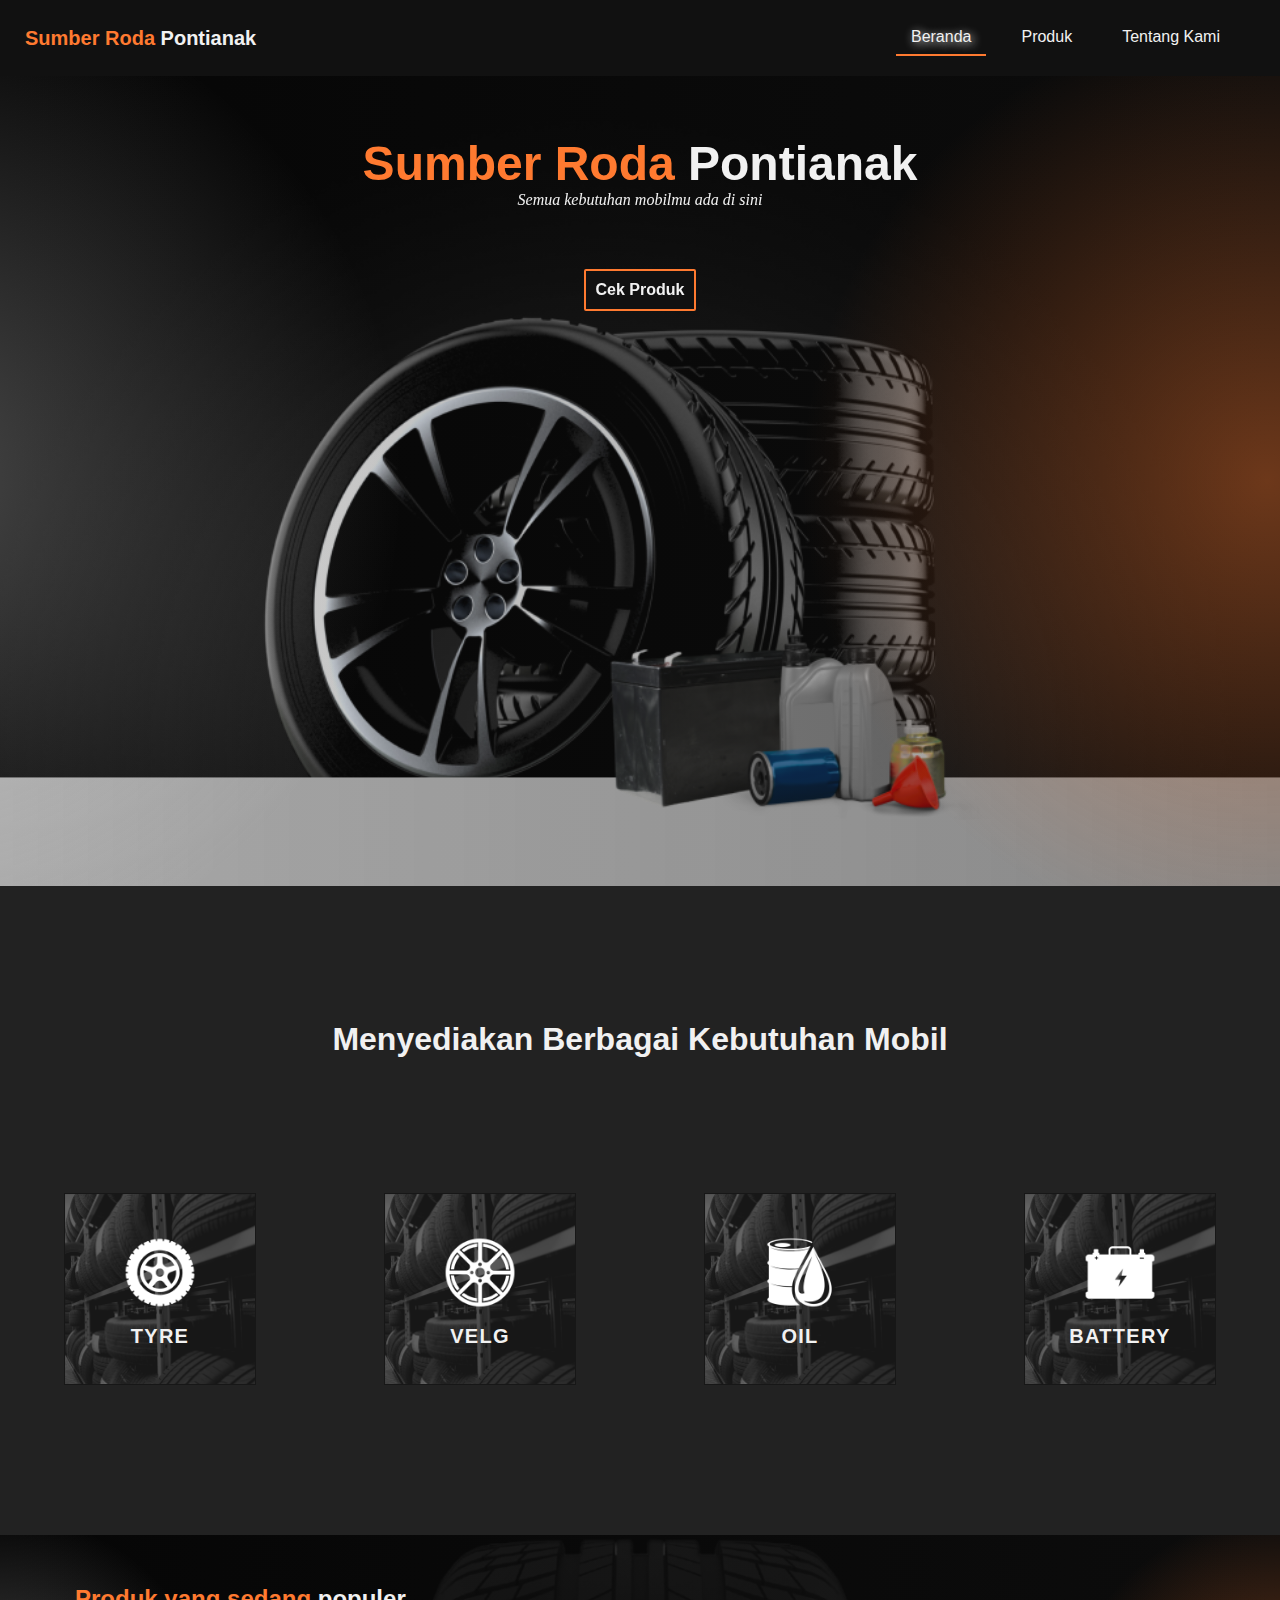
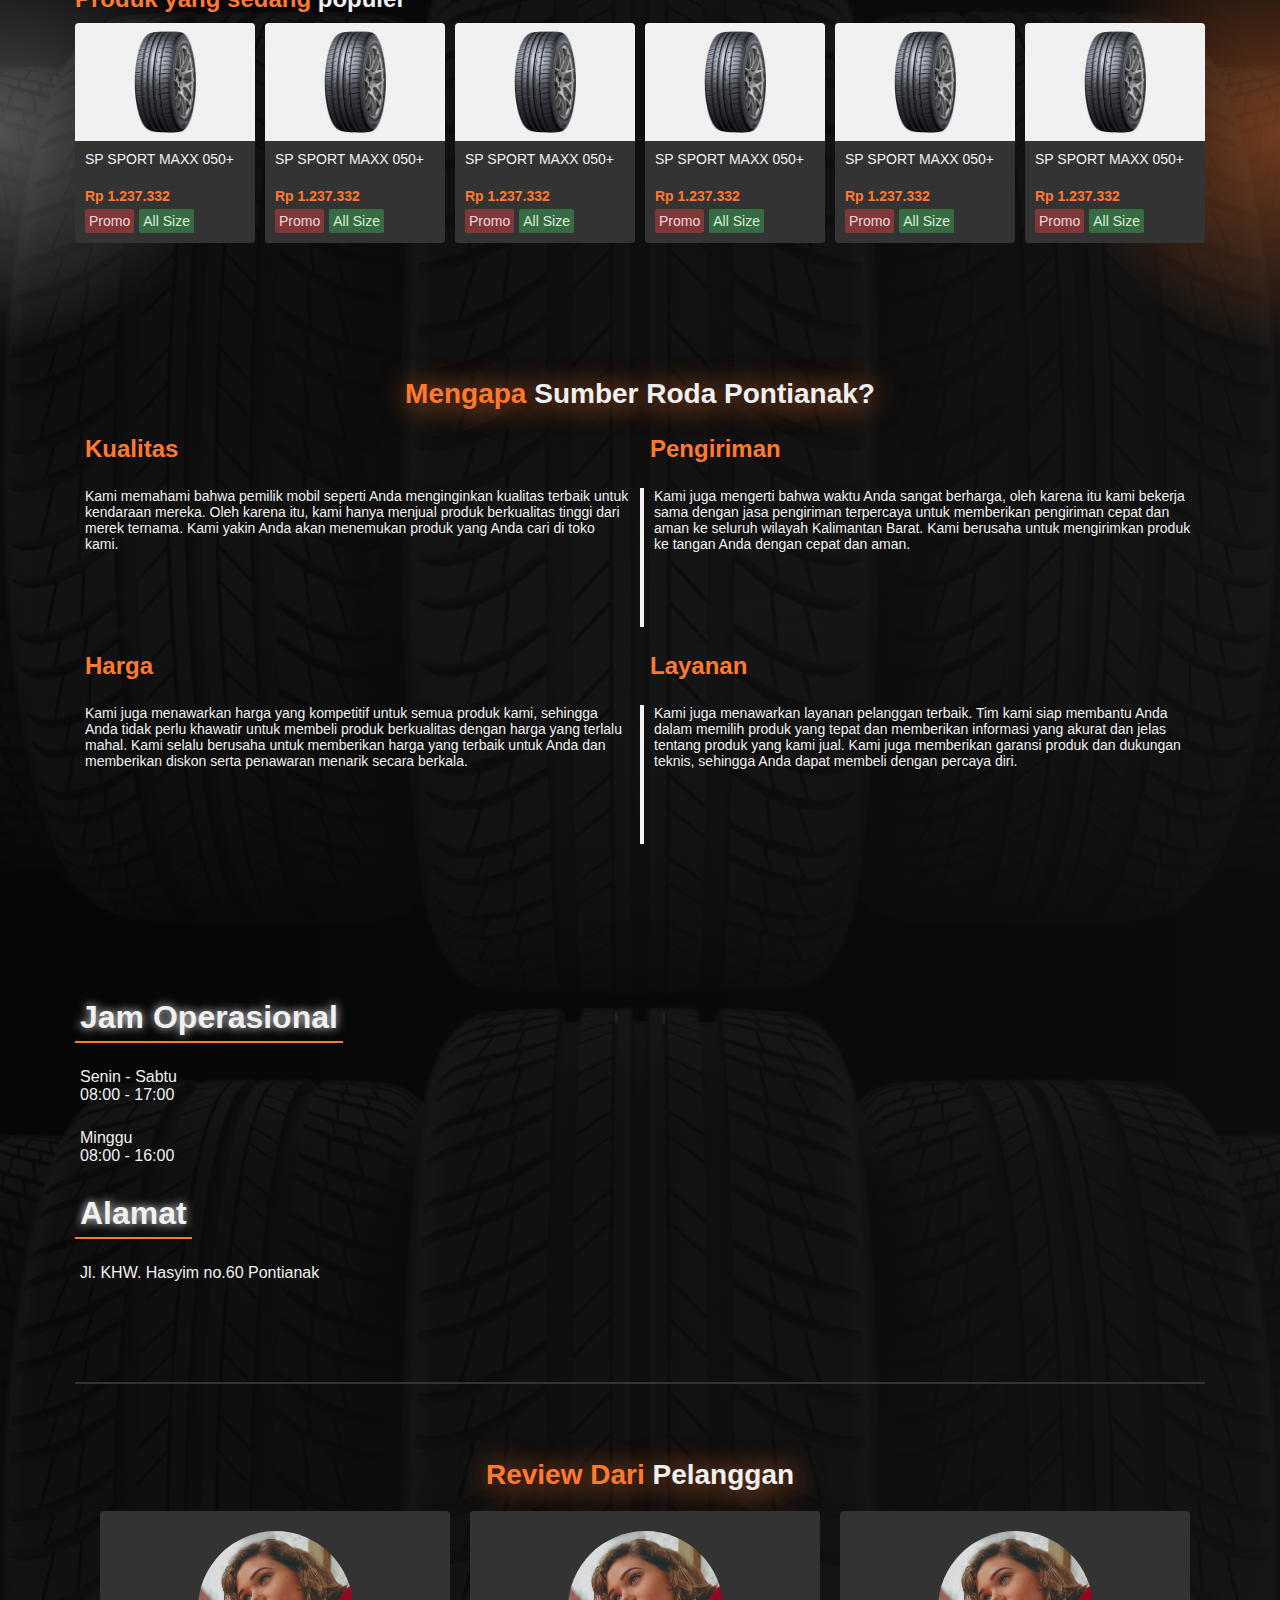
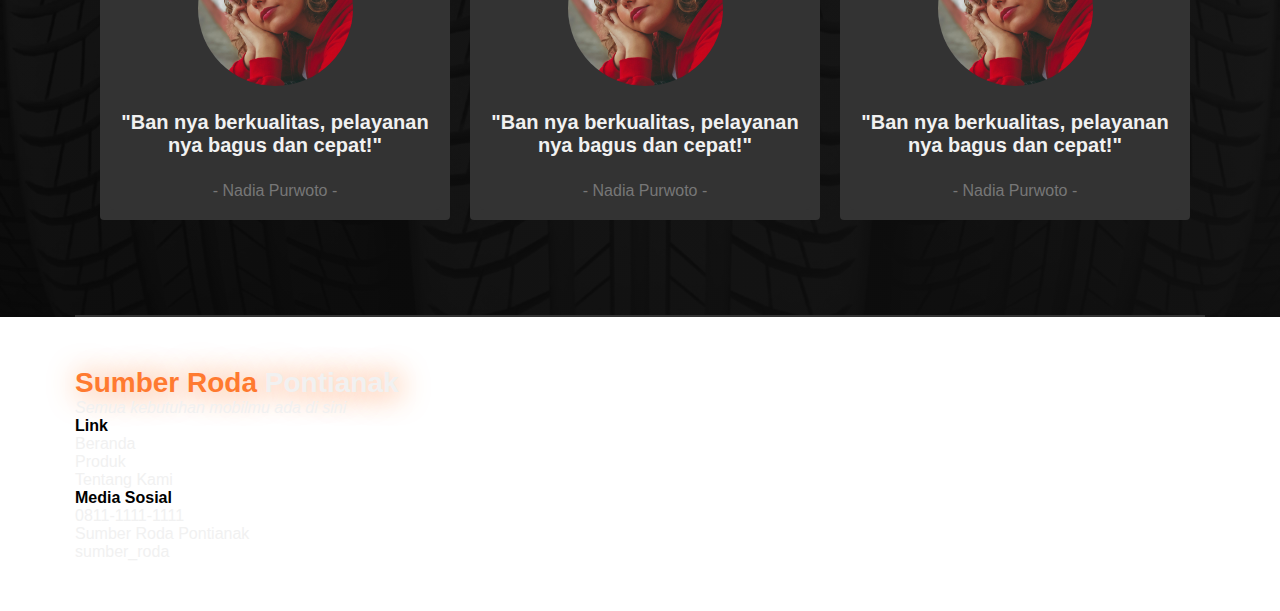
==== commit 221a7aee: "Merging parts from index and footer" ====
--- a/index.html
+++ b/index.html
@@ -11,24 +11,26 @@
     <script src='https://api.mapbox.com/mapbox-gl-js/v2.9.2/mapbox-gl.js' async></script>
 </head>
 <body>
-    <header>
-        <div class="container">
-            <ul class="list-navbar">
-                <li class="active">
-                    <a href="#">Beranda</a>
-                </li>
-                <li>
-                    <a href="#why-section">Produk</a>
-                </li>
-                <li>
-                    <a href="#">Kontak</a>
-                </li>
-                <li>
-                    <a href="#">FAQ</a>
-                </li>
-            </ul>
-        </div>
-    </header>
+    <nav>
+        <div class="container px-3">
+            <div class="flex flex-wrap justify-between items-center">
+                <div class="logo flex justify-between items-center">
+                    <a href="./index.html" class="text-primary">Sumber Roda <span class="text-white">Pontianak</span></a>
+                </div>
+                <ul class="list-navbar">
+                    <li class="active">
+                        <a href="./index.html">Beranda</a>
+                    </li>
+                    <li>
+                        <a href="./view/product.html">Produk</a>
+                    </li>
+                    <li>
+                        <a href="./view/aboutUs.html">Tentang Kami</a>
+                    </li>
+                </ul>
+            </div>
+        </div>
+    </nav>
     
     <section id="hero-section">
         <div class="container">
@@ -52,22 +54,22 @@
             </div>
             <div class="flex align-center justify-around py-5">
                 <div class="items-card-1 flex flex-col items-center justify-center p-3">
-                    <img src="../assets/img/icons/1.png">
+                    <img src="./assets/img/icons/1.png">
                     <p>TYRE</p>
                 </div>
 
                 <div class="items-card-2 flex flex-col items-center justify-center p-3">
-                    <img src="../assets/img/icons/2.png">
+                    <img src="./assets/img/icons/2.png">
                     <p>VELG</p>
                 </div>
 
                 <div class="items-card-3 flex flex-col items-center justify-center p-3">
-                    <img src="../assets/img/icons/3.png">
+                    <img src="./assets/img/icons/3.png">
                     <p>OIL</p>
                 </div>
 
                 <div class="items-card-4 flex flex-col items-center justify-center p-3">
-                    <img src="../assets/img/icons/4.png">
+                    <img src="./assets/img/icons/4.png">
                     <p>BATTERY</p>
                 </div>
             </div>
@@ -75,122 +77,122 @@
     </section>
     
     <main>
-        <div class="container-fluid">
-            <div class="products py-4 mx-5" id="product">
+        <div class="container">
+            <div class="products hoe py-4 mx-5" id="product">
                 <h4 class="text-primary">Produk yang sedang <span class="text-white">populer</span></h4>
                 
-                <div class="product-list flex py-2 overflow-x gap-1">
-                    <div class="card">
-                        <div class="card-head py-1 bg-white">
-                            <img src="./assets/img/roda.png" alt="roda">
-                        </div>
-                        <div class="card-body p-2">
-                            <div class="item-name"> SP SPORT MAXX 050+</div>
-                            <div class="item-price text-primary">
-                                Rp 1.237.332
-                            </div>
-                            <div class="labels flex flex-wrap gap-1">
-                                <div class="label label-danger">Promo</div>
-                                <div class="label label-success">All Size</div>
-                            </div>
-                        </div>
-                    </div>
-                    
-                    <div class="card">
-                        <div class="card-head py-1 bg-white">
-                            <img src="./assets/img/roda.png" alt="roda">
-                        </div>
-                        <div class="card-body p-2">
-                            <div class="item-name"> SP SPORT MAXX 050+</div>
-                            <div class="item-price text-primary">
-                                Rp 1.237.332
-                            </div>
-                            <div class="labels flex flex-wrap gap-1">
-                                <div class="label label-danger">Promo</div>
-                                <div class="label label-success">All Size</div>
-                            </div>
-                        </div>
-                    </div>
-                    
-                    <div class="card">
-                        <div class="card-head py-1 bg-white">
-                            <img src="./assets/img/roda.png" alt="roda">
-                        </div>
-                        <div class="card-body p-2">
-                            <div class="item-name"> SP SPORT MAXX 050+</div>
-                            <div class="item-price text-primary">
-                                Rp 1.237.332
-                            </div>
-                            <div class="labels flex flex-wrap gap-1">
-                                <div class="label label-danger">Promo</div>
-                                <div class="label label-success">All Size</div>
-                            </div>
-                        </div>
-                    </div>
-                    
-                    <div class="card">
-                        <div class="card-head py-1 bg-white">
-                            <img src="./assets/img/roda.png" alt="roda">
-                        </div>
-                        <div class="card-body p-2">
-                            <div class="item-name"> SP SPORT MAXX 050+</div>
-                            <div class="item-price text-primary">
-                                Rp 1.237.332
-                            </div>
-                            <div class="labels flex flex-wrap gap-1">
-                                <div class="label label-danger">Promo</div>
-                                <div class="label label-success">All Size</div>
-                            </div>
-                        </div>
-                    </div>
-                    
-                    <div class="card">
-                        <div class="card-head py-1 bg-white">
-                            <img src="./assets/img/roda.png" alt="roda">
-                        </div>
-                        <div class="card-body p-2">
-                            <div class="item-name"> SP SPORT MAXX 050+</div>
-                            <div class="item-price text-primary">
-                                Rp 1.237.332
-                            </div>
-                            <div class="labels flex flex-wrap gap-1">
-                                <div class="label label-danger">Promo</div>
-                                <div class="label label-success">All Size</div>
-                            </div>
-                        </div>
-                    </div>
-                    
-                    <div class="card">
-                        <div class="card-head py-1 bg-white">
-                            <img src="./assets/img/roda.png" alt="roda">
-                        </div>
-                        <div class="card-body p-2">
-                            <div class="item-name"> SP SPORT MAXX 050+</div>
-                            <div class="item-price text-primary">
-                                Rp 1.237.332
-                            </div>
-                            <div class="labels flex flex-wrap gap-1">
-                                <div class="label label-danger">Promo</div>
-                                <div class="label label-success">All Size</div>
-                            </div>
-                        </div>
-                    </div>
-                    
-                    <div class="card">
-                        <div class="card-head py-1 bg-white">
-                            <img src="./assets/img/roda.png" alt="roda">
-                        </div>
-                        <div class="card-body p-2">
-                            <div class="item-name"> SP SPORT MAXX 050+</div>
-                            <div class="item-price text-primary">
-                                Rp 1.237.332
-                            </div>
-                            <div class="labels flex flex-wrap gap-1">
-                                <div class="label label-danger">Promo</div>
-                                <div class="label label-success">All Size</div>
-                            </div>
-                        </div>
-                    </div>
+                <div class="product-list overflow-div overflow-x flex py-2 gap-2">
+                    <a href="./view/detail-product.html?item-id=1" class="card">
+                        <div class="card-head py-1 bg-white">
+                            <img src="./assets/img/roda.png" alt="roda">
+                        </div>
+                        <div class="card-body p-2">
+                            <div class="item-name"> SP SPORT MAXX 050+</div>
+                            <div class="item-price text-primary">
+                                Rp 1.237.332
+                            </div>
+                            <div class="labels flex flex-wrap gap-1">
+                                <div class="label label-danger">Promo</div>
+                                <div class="label label-success">All Size</div>
+                            </div>
+                        </div>
+                    </a>
+                    
+                    <a href="./view/detail-product.html?item-id=1" class="card">
+                        <div class="card-head py-1 bg-white">
+                            <img src="./assets/img/roda.png" alt="roda">
+                        </div>
+                        <div class="card-body p-2">
+                            <div class="item-name"> SP SPORT MAXX 050+</div>
+                            <div class="item-price text-primary">
+                                Rp 1.237.332
+                            </div>
+                            <div class="labels flex flex-wrap gap-1">
+                                <div class="label label-danger">Promo</div>
+                                <div class="label label-success">All Size</div>
+                            </div>
+                        </div>
+                    </a>
+                    
+                    <a href="./view/detail-product.html?item-id=1" class="card">
+                        <div class="card-head py-1 bg-white">
+                            <img src="./assets/img/roda.png" alt="roda">
+                        </div>
+                        <div class="card-body p-2">
+                            <div class="item-name"> SP SPORT MAXX 050+</div>
+                            <div class="item-price text-primary">
+                                Rp 1.237.332
+                            </div>
+                            <div class="labels flex flex-wrap gap-1">
+                                <div class="label label-danger">Promo</div>
+                                <div class="label label-success">All Size</div>
+                            </div>
+                        </div>
+                    </a>
+                    
+                    <a href="./view/detail-product.html?item-id=1" class="card">
+                        <div class="card-head py-1 bg-white">
+                            <img src="./assets/img/roda.png" alt="roda">
+                        </div>
+                        <div class="card-body p-2">
+                            <div class="item-name"> SP SPORT MAXX 050+</div>
+                            <div class="item-price text-primary">
+                                Rp 1.237.332
+                            </div>
+                            <div class="labels flex flex-wrap gap-1">
+                                <div class="label label-danger">Promo</div>
+                                <div class="label label-success">All Size</div>
+                            </div>
+                        </div>
+                    </a>
+                    
+                    <a href="./view/detail-product.html?item-id=1" class="card">
+                        <div class="card-head py-1 bg-white">
+                            <img src="./assets/img/roda.png" alt="roda">
+                        </div>
+                        <div class="card-body p-2">
+                            <div class="item-name"> SP SPORT MAXX 050+</div>
+                            <div class="item-price text-primary">
+                                Rp 1.237.332
+                            </div>
+                            <div class="labels flex flex-wrap gap-1">
+                                <div class="label label-danger">Promo</div>
+                                <div class="label label-success">All Size</div>
+                            </div>
+                        </div>
+                    </a>
+                    
+                    <a href="./view/detail-product.html?item-id=1" class="card">
+                        <div class="card-head py-1 bg-white">
+                            <img src="./assets/img/roda.png" alt="roda">
+                        </div>
+                        <div class="card-body p-2">
+                            <div class="item-name"> SP SPORT MAXX 050+</div>
+                            <div class="item-price text-primary">
+                                Rp 1.237.332
+                            </div>
+                            <div class="labels flex flex-wrap gap-1">
+                                <div class="label label-danger">Promo</div>
+                                <div class="label label-success">All Size</div>
+                            </div>
+                        </div>
+                    </a>
+                    
+                    <a href="./view/detail-product.html?item-id=1" class="card">
+                        <div class="card-head py-1 bg-white">
+                            <img src="./assets/img/roda.png" alt="roda">
+                        </div>
+                        <div class="card-body p-2">
+                            <div class="item-name"> SP SPORT MAXX 050+</div>
+                            <div class="item-price text-primary">
+                                Rp 1.237.332
+                            </div>
+                            <div class="labels flex flex-wrap gap-1">
+                                <div class="label label-danger">Promo</div>
+                                <div class="label label-success">All Size</div>
+                            </div>
+                        </div>
+                    </a>
                 </div>
             </div>
             
--- a/assets/css/style.css
+++ b/assets/css/style.css
@@ -1,8 +1,10 @@
-@import './variables/colors.css';
-@import './variables/fonts.css';
-@import './variables/metrics.css';
+@import './variables/index.css';
 @import './icons.css';
 @import './general.css';
+
+html{
+    min-height: 100vh;
+}
 
 html, *{
     margin: 0;
@@ -11,21 +13,6 @@
     font-size: 16px;
 }
 
-@font-face {
-    font-family: "Poppins";
-    src: url('../fonts/Poppins-Regular.ttf');
-}
-
-@font-face {
-    font-family: "Poppins Light";
-    src: url('../fonts/Poppins-Light.ttf');
-}
-
-@font-face {
-    font-family: "Poppins Bold";
-    src: url('../fonts/Poppins-Bold.ttf');
-}
-
 body{
     font-family: 'Poppins', sans-serif;
     font-weight: var(--fw-medium);
@@ -44,11 +31,6 @@
 }
 
 .container{
-    max-width: 1280px;
-    margin: 0 auto;
-}
-
-.container-fluid{
     max-width: 100vw;
     margin: 0 auto;
 }
@@ -58,25 +40,21 @@
 }
 
 /*******************************
-*   Utilities
-*******************************/
-.d-flex{
-    display: flex;
-}
-
-.flex-wrap{
-    flex-wrap: wrap;
-}
-
-/*******************************
 *   Button style
 *******************************/
 .btn{
-    padding: 6px 12px;
+    padding: var(--a2);
     background-color: transparent;
     outline: none;
+    border: none;
+    border-radius: 2px;
     font-size: var(--sm-text);
     font-weight: var(--fw-semibold);
+}
+
+.btn-primary{
+    background-color: var(--primary-color);
+    color: var(--white-color);
 }
 
 .btn-secondary{
@@ -96,17 +74,60 @@
 }
 
 /*******************************
+*   Input
+*******************************/
+.form-control{
+    width: 100%;
+    padding: var(--a2);
+    background-color: rgba(0,0,0, .4);
+    outline: none;
+    border: 1px solid var(--primary-color);
+    border-radius: 2px;
+    color: var(--white-color);
+    font-family: inherit;
+}
+
+.form-control::placeholder{
+    color: var(--neutral-color);
+    font-size: var(--xxs-text);
+    font-family: inherit;
+}
+
+/*******************************
+*   Search
+*******************************/
+.search-container{
+    position: relative;
+    display: flex;
+    align-items: center;
+    width: 100%;
+}
+
+.search-container .btn-search{
+    position: absolute;
+    margin: auto 0;
+    right: 0;
+}
+
+/*******************************
 *   Navbar
 *******************************/
-header{
+nav{
     position: relative;
     top: 0;
     left: 0;
+    right: 0;
     width: 100%;
     background-color: var(--background-color);
 }
 
-header ul{
+nav .logo :where(a, span){
+    font-size: var(--lg-text);
+    font-weight: var(--fw-semibold);
+    cursor: pointer;
+}
+
+nav ul{
     color: var(--white-color);
     display: flex;
     font-family: inherit;
@@ -116,25 +137,23 @@
     justify-content: center;
 }
 
-header .list-navbar li{
+nav .list-navbar li{
     padding: 8px 15px;
-}
-
-header .list-navbar{
-    padding: 20px;
-}
-
-.list-navbar p{
     transition: .3s ease-in-out;
     border-bottom: 2px solid transparent;
 }
 
-.list-navbar li:where(:hover, .active) > p{
+nav .list-navbar{
+    padding: 20px;
+}
+
+nav .list-navbar li:where(:hover, .active){
     border-bottom: 2px solid var(--primary-color);
+    text-shadow: 2px 2px 10px var(--white-color);
 }
 
 /* @media (max-width:768px) {
-    header ul{
+    nav ul{
         display: block;
     }
 } */
@@ -156,7 +175,7 @@
     position: relative;
 }
 
-#hero-section .hero-title{
+.hero-title{
     color: var(--white-color);
     padding: 60px 0;
 }
@@ -164,7 +183,6 @@
 .hero-title :where(h1, span){
     font-size: var(--x-giant-text);
     font-weight: var(--fw-extrabold);
-    font-family: 'Poppins Bold';
 }
 
 .hero-title h4{
@@ -203,13 +221,16 @@
 }
 
 main{
-    background: linear-gradient(to right, rgba(0,0,0,.4), rgba(40,40,40,.7)) top left repeat,
-                url('../img/background-body.png') top/contain no-repeat,
-                /* url('../img/background-body-2.png') bottom/contain no-repeat, */
-                var(--black-color) top left repeat;
+    background: radial-gradient(circle at 0% 10%, rgba(230,230,230, .3) .01%, transparent 10%),
+        radial-gradient(circle at 100% 10%, rgba(255,122,48, .4) .01%, transparent 10%),
+        linear-gradient(to right, rgba(30,30,30,.2), rgba(30,30,30,.4)),
+        url('../img/background-body-3.png'),
+        var(--black-color) top left repeat;
+    backdrop-filter: brightness(80%);
     min-height: 100vh;
-    background-size: cover;
+    background-size: contain;
     background-position: auto, 20px 0, 600px 0, auto;
+    color: var(--white-color);
 }
 
 .why-section h2, .why-section h2 span, .review-section h2, .review-section h2 span, .faq-section h2, .faq-section h2 span, .footer-section h2, .footer-section h2 span{
@@ -221,32 +242,61 @@
 /*******************************
 *   Products
 *******************************/
-.products{
+.products.home{
     border-bottom: 2px solid var(--dark-color);
 }
+
+.products .products-head{
+    background-color: var(--primary-color);
+    width: 100%;
+    display: flex;
+    justify-content: center;
+    border-radius: 2px;
+    padding: var(--a1) var(--a2);
+}
+
+.products .product-list{
+    width: 100%;
+}
+
 .products :where(h4, span){
     font-size: var(--xl-text);
 }
 
-.product-list{
-    justify-content: space-around;
-}
-
 .product-list .card{
     min-width: 180px;
-    scrollbar-color: var(--primary-color) var(--white-color);
-    scrollbar-width: thin;
-}
-
-.product-list::-webkit-scrollbar {
-    height: 6px;
-    border-radius: 30px;
-    background-color: var(--white-color);
-}
-
-.product-list::-webkit-scrollbar-thumb {
-    background-color: var(--primary-color);
-    border-radius: 30px;
+}
+
+.product-list .item{
+    flex: 1 1 16.66%;
+    max-width: 16.66%;
+    padding: 0 var(--a2) var(--a2) 0;
+}
+
+.product-list.sidebar-page.flex-wrap .item{
+    flex: 1 1 20%;
+    max-width: 20%;
+}
+
+@media (max-width: 1400px) {
+    .product-list.sidebar-page.flex-wrap .item{
+        flex: 1 1 25%;
+        max-width: 25%;
+    }
+}
+
+@media (max-width: 1140px) {
+    .product-list .item{
+        flex: 1 1 20%;
+        max-width: 20%;
+    }
+}
+
+@media (max-width: 991px) {
+    .product-list.sidebar-page.flex-wrap .item{
+        flex: 1 1 33.3%;
+        max-width: 33.3%;
+    }
 }
 
 .card{
@@ -297,6 +347,7 @@
 .card .card-body .item-price{
     font-size: var(--xs-text);
     font-weight: var(--fw-semibold);
+    padding: var(--a1) 0;
 }
 
 /*******************************
@@ -367,8 +418,12 @@
 }
 
 /*******************************
-*   review
-*******************************/
+*   Review section
+*******************************/
+.review-section{
+    border-bottom: 2px solid var(--dark-color);
+}
+
 .review-section div{
     padding: var(--a2);
 }
@@ -380,34 +435,209 @@
 }
 
 /*******************************
-*   footer
-*******************************/
-
-footer{
+*   slideshow section
+*******************************/
+.slideshow-container{
+    height: 50vh;
+    width: 100%;
+    overflow: hidden;
+}
+
+.slideshow-container .slide-wrapper{
+    height: 50vh;
+    width: 300%;
+    display: flex;
+    white-space: nowrap;
+    animation: animateBanner 9s ease infinite;
+}
+
+.slideshow-container .slideshow-item:nth-child(1){
+    background: linear-gradient(to bottom, rgba(0,0,0,.8), rgba(0,0,0, .6)), url('../img/slideshow/1.jpg');
+}
+
+.slideshow-container .slideshow-item:nth-child(2){
+    background: linear-gradient(to bottom, rgba(0,0,0,.8), rgba(0,0,0, .6)), url('../img/slideshow/2.jpg');
+}
+
+.slideshow-container .slideshow-item:nth-child(3){
+    background: linear-gradient(to bottom, rgba(0,0,0,.8), rgba(0,0,0, .6)), url('../img/slideshow/3.jpg');
+}
+
+.slideshow-container .slide-wrapper .slideshow-item{
+    height: 50vh;
+    width: 100%;
+    background-position: center;
+    background-size: cover;
+    background-repeat: no-repeat;
+    animation-delay: 3s;
+}
+
+@keyframes animateBanner{
+    10%{
+        margin-left: 0;
+    }
+    
+    40%{
+        margin-left: -100%;
+    }
+    
+    80%{
+        margin-left: -200%;
+    }
+}
+
+/*******************************
+*   sidebar section
+*******************************/
+.sidebar{
+    max-width: 25%;
+    flex: 1 1 25%;
+    padding: 0 var(--a2);
+}
+
+.sidebar .sidebar-content{
+    max-width: 100%;
+    width: 100%;
     background-color: var(--secondary-color);
-}
-
-.footer-section{
+    border-radius: 2px;
+}
+
+.sidebar .sidebar-content .list-item > li{
+    padding: var(--a2) 0 var(--a2) var(--a2);
+    border-bottom: 1px solid var(--white-color);
+    border-top: 1px solid var(--white-color);
+}
+
+.sidebar .sidebar-content .list-item > li .item{
+    width: 100%;
     display: flex;
-    flex-direction: row;
+    align-items: center;
     justify-content: space-between;
 }
 
-.footer-link{
-    display: flex;
-    flex-direction: row;
-    justify-content: space-between;
-}
-
-.footer-link div{
-    margin-right: 30px;
-}
-
-.footer-link div p{
-    margin-bottom: 10px;
-}
-
-.footer-link div p:first-child{
+.sidebar .sidebar-content .list-item > li .item :where(a, i){
+    font-size: var(--xxs-text);
+    color: var(--white-color);
+    max-width: 50%;
+    flex: 1 1 50%;
+    cursor: pointer;
+}
+
+.sidebar .sidebar-content .list-item > li .item i{
+    text-align: right;
+}
+
+.sidebar .sidebar-content .list-item > li:where(.active, :hover) .item *{
     color: var(--primary-color);
-    margin-bottom: 20px;
+    transition: .3s ease-in-out;
+}
+
+.sidebar .sidebar-content .list-item > li.active i::before{
+    content: "\F0360";
+}
+
+.sidebar .sidebar-content .list-item > li.active .dropdown{
+    display: block;
+}
+
+.sidebar .sidebar-content .dropdown{
+    display: none;
+    width: 100%;
+    padding-left: var(--a2);
+    padding-top: var(--a2);
+}
+
+.sidebar .sidebar-content .dropdown > li{
+    padding: var(--a1);
+    font-size: var(--xxs-text)
+}
+
+.sidebar .sidebar-content .dropdown > li:where(:hover, .active){
+    background-color: var(--primary-color);
+    color: var(--white-color);
+    transition: .3s ease-in-out;
+}
+
+/*******************************
+*   Product section
+*******************************/
+.product-page.main-content{
+    flex: 1 1 75%;
+    max-width: 75%;
+}
+
+.main-content{
+    width: 100%;
+}
+
+/*******************************
+*   Bread crumb
+*******************************/
+.bread-crumbs{
+    font-size: var(--sm-text);
+}
+
+.bread-crumbs *{
+    color: var(--neutral-color);
+    transition: color .3s ease-in-out;
+}
+
+.bread-crumbs a:hover{
+    color: var(--primary-color);
+}
+
+/*******************************
+*   Product detail
+*******************************/
+.img-section{
+    flex: 1 1 30%;
+    max-width: 30%;
+    aspect-ratio: auto 1/1;
+}
+
+.img-section img{
+    width: 100%;
+    height: 100%;
+    aspect-ratio: auto 1/1;
+    object-fit: contain;
+    background-color: var(--white-color);
+    border-radius: 4px;
+}
+
+.detail-produk{
+    flex: 1 1 68%;
+    max-width: 68%;
+    padding-left: 15px;
+}
+
+.detail-produk .detail-top{
+    margin-bottom: var(--a2);
+}
+
+.detail-produk .detail-top .product-name h3{
+    font-size: var(--title-text);
+}
+
+.detail-produk .detail-top .price h3{
+    font-size: var(--xl-text);
+    color: var(--primary-color);
+}
+
+.detail-produk .detail-bottom .desc-content{
+    padding: var(--a2) 0;
+}
+
+.detail-produk .detail-bottom .desc-content h4{
+    font-size: var(--md-text);
+    color: var(--primary-color);
+}
+
+.detail-produk .detail-bottom .desc-content ul{
+    list-style-type: circle;
+    padding-left: 20px;
+}
+
+.detail-produk .detail-bottom .desc-content ul.list-style-none{
+    list-style-type: none !important;
+    padding-left: 0 !important;
 }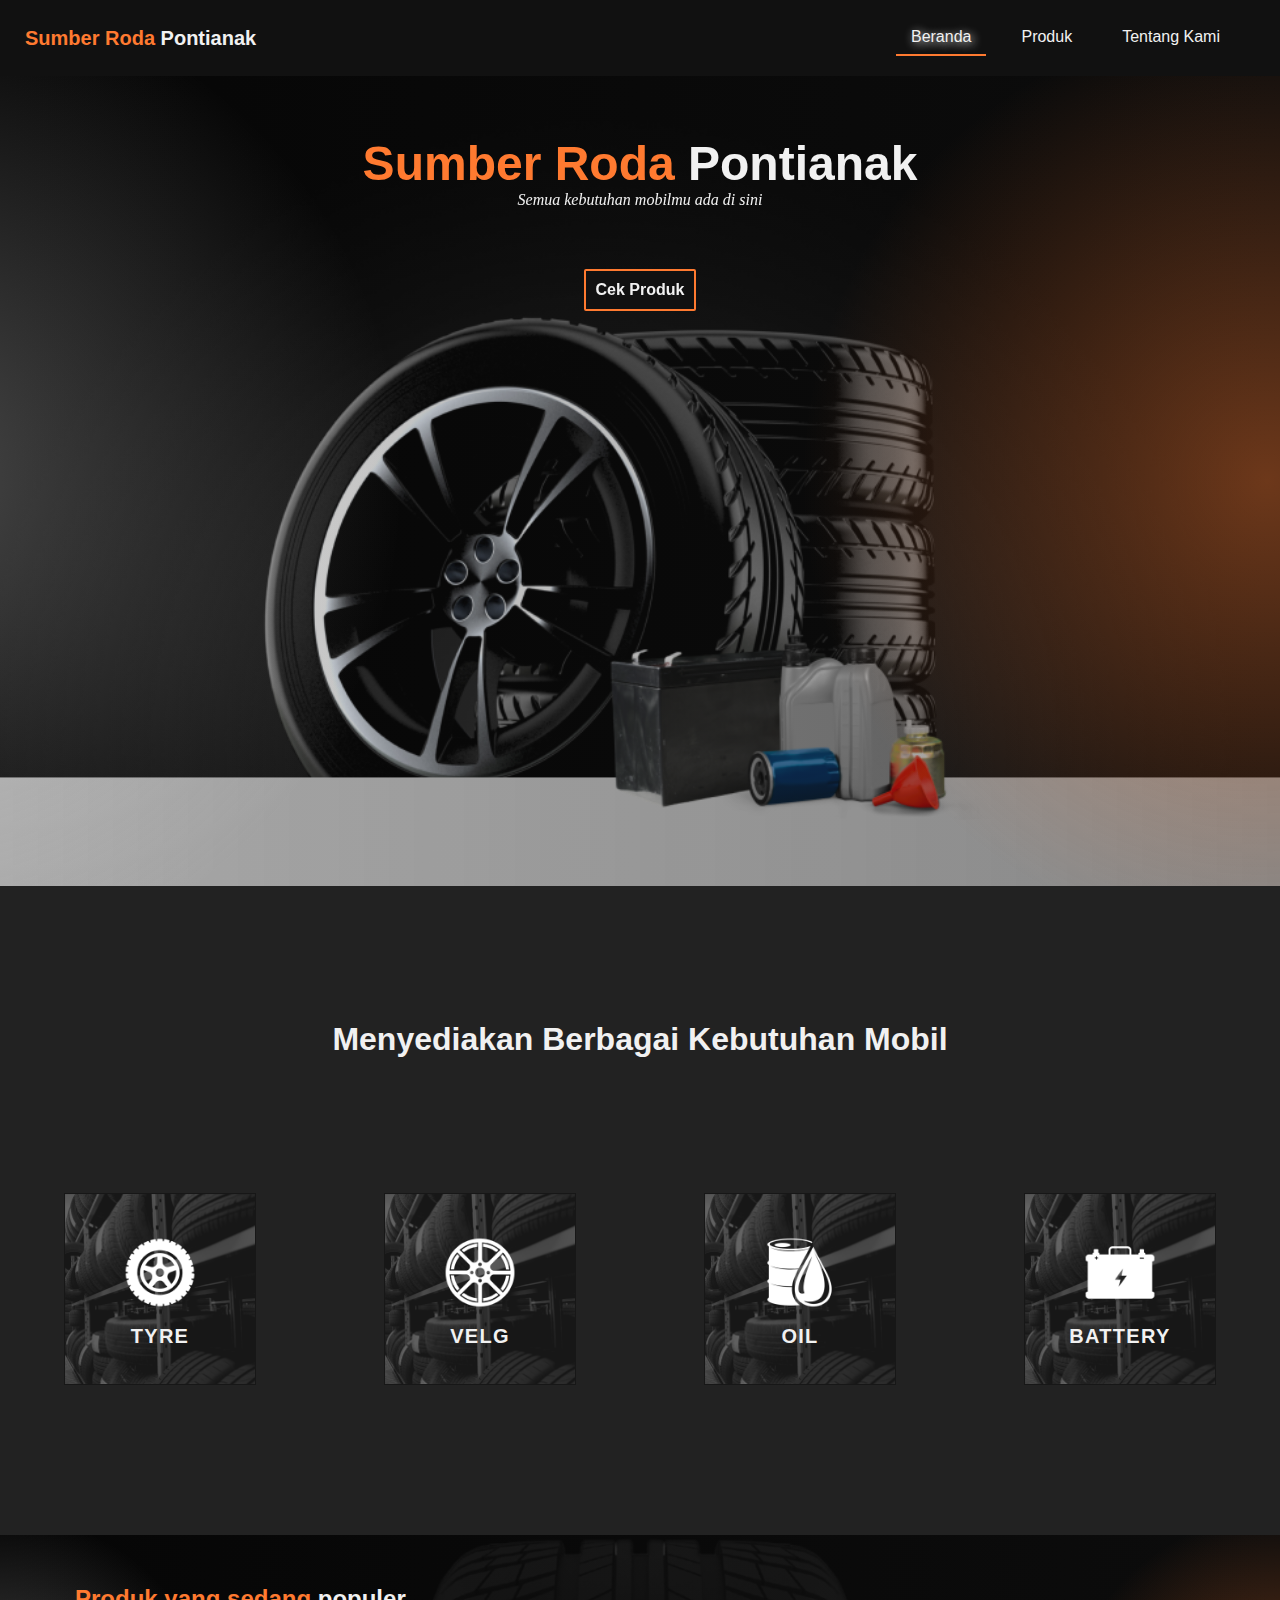
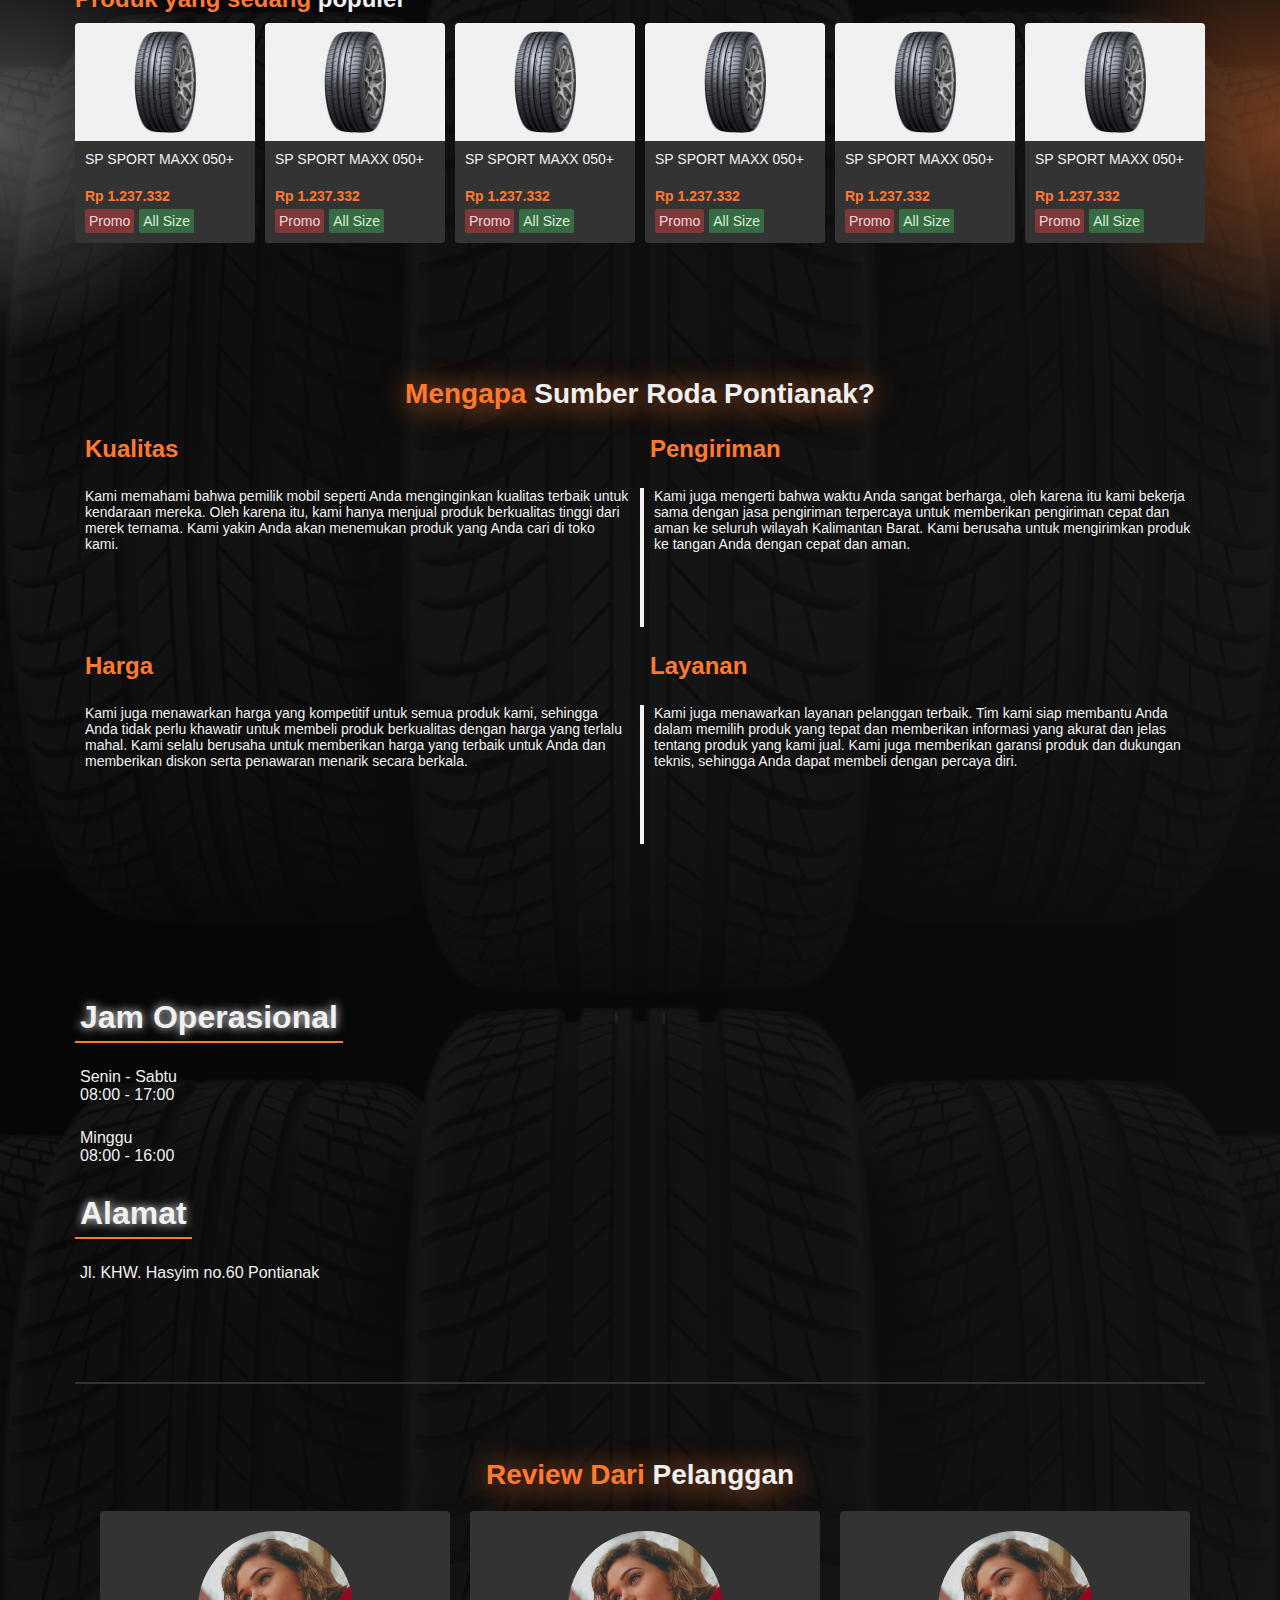
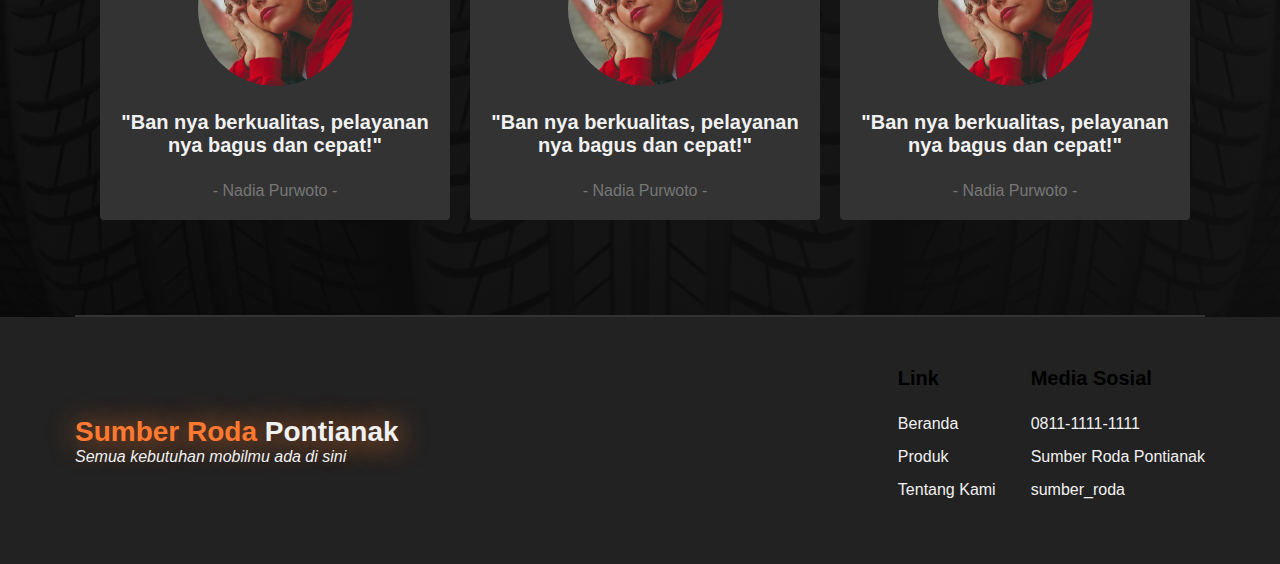
==== commit 8c685d12: "Fixed footer part" ====
--- a/index.html
+++ b/index.html
@@ -294,14 +294,14 @@
             </div>
             <div class="footer-link">
                 <div>
-                    <p class="fw-bold">Link</p>
+                    <p class="fw-bold text-lg">Link</p>
                     <p><a>Beranda</a></p>
                     <p><a>Produk</a></p>
                     <p><a>Tentang Kami</a></p>
                 </div>
 
                 <div>
-                    <p class="fw-bold">Media Sosial</p>
+                    <p class="fw-bold text-lg">Media Sosial</p>
                     <p><a>0811-1111-1111</a></p>
                     <p><a>Sumber Roda Pontianak</a></p>
                     <p><a>sumber_roda</a></p>
--- a/assets/css/style.css
+++ b/assets/css/style.css
@@ -435,6 +435,32 @@
 }
 
 /*******************************
+*   Footer
+*******************************/
+
+footer{
+    background-color: var(--secondary-color);
+}
+
+.footer-section, .footer-link{
+    display: flex;
+    align-items: center;
+    justify-content: space-between;
+}
+
+.footer-link div{
+    margin-left: 35px;
+}
+
+.footer-link div p{
+    margin-bottom: 15px;
+}
+
+.footer-link div p:first-child{
+    margin-bottom: 25px;
+}
+
+/*******************************
 *   slideshow section
 *******************************/
 .slideshow-container{
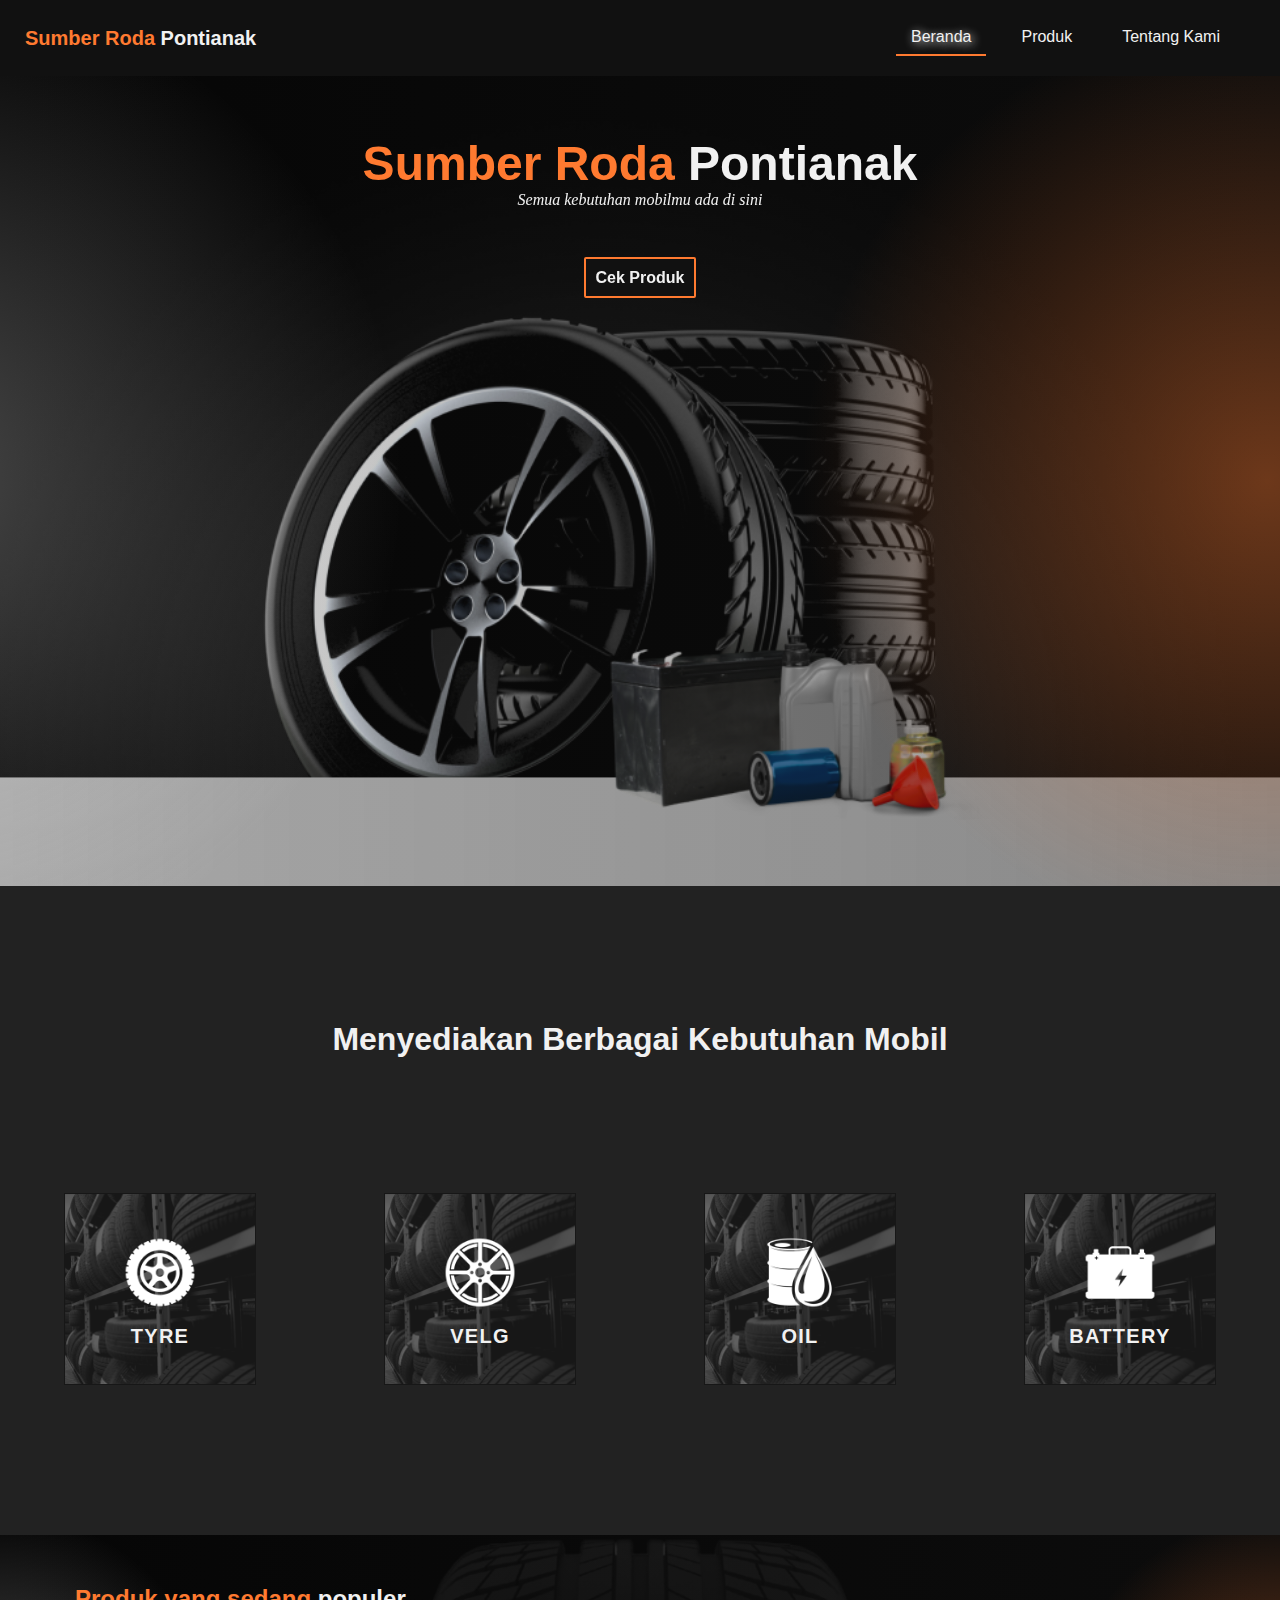
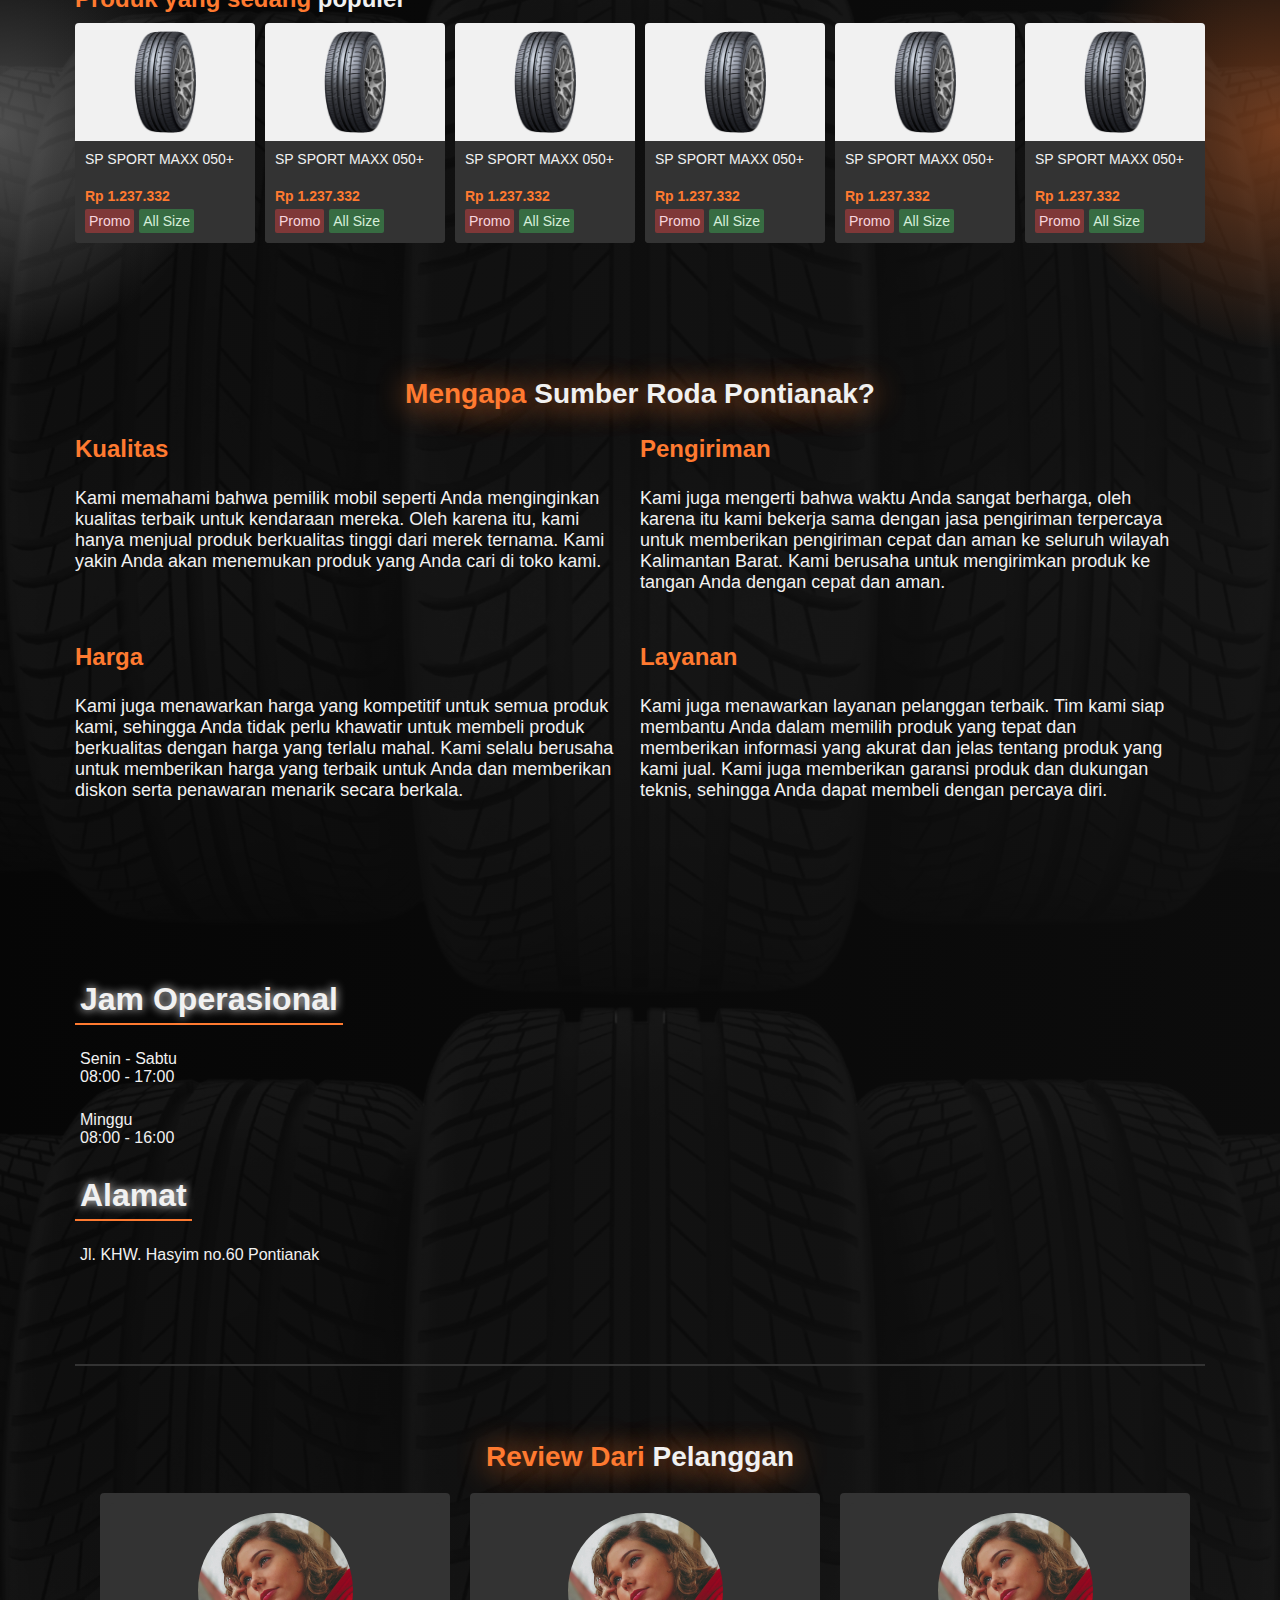
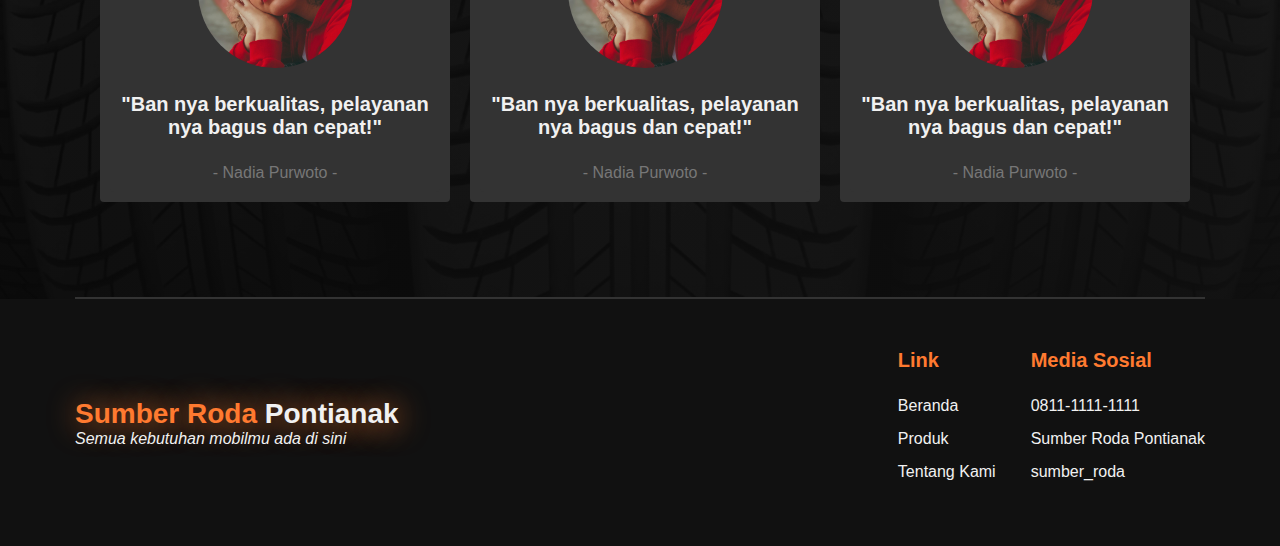
==== commit f9e4ece3: "Update: Memperbaiki sedikit layout berdasarkan request Ahuat" ====
--- a/index.html
+++ b/index.html
@@ -42,7 +42,7 @@
             </div>
             
             <div class="hero-cta">
-                <button class="btn btn-outline-primary">Cek Produk</button>
+                <a href="./view/product.html" class="btn btn-outline-primary">Cek Produk</a>
             </div>
         </div>
     </section>
@@ -203,22 +203,22 @@
                     <div class="flex flex-wrap">
                         <div class="why-section-part">
                             <h3>Kualitas</h3>
-                            <p>Kami memahami bahwa pemilik mobil seperti Anda menginginkan kualitas terbaik untuk kendaraan mereka. Oleh karena itu, kami hanya menjual produk berkualitas tinggi dari merek ternama. Kami yakin Anda akan menemukan produk yang Anda cari di toko kami.</p>
+                            <p class="text-md">Kami memahami bahwa pemilik mobil seperti Anda menginginkan kualitas terbaik untuk kendaraan mereka. Oleh karena itu, kami hanya menjual produk berkualitas tinggi dari merek ternama. Kami yakin Anda akan menemukan produk yang Anda cari di toko kami.</p>
                         </div>
                         
                         <div class="why-section-part">
                             <h3>Pengiriman</h3>
-                            <p class="separator">Kami juga mengerti bahwa waktu Anda sangat berharga, oleh karena itu kami bekerja sama dengan jasa pengiriman terpercaya untuk memberikan pengiriman cepat dan aman ke seluruh wilayah Kalimantan Barat. Kami berusaha untuk mengirimkan produk ke tangan Anda dengan cepat dan aman.</p>
+                            <p class="text-md">Kami juga mengerti bahwa waktu Anda sangat berharga, oleh karena itu kami bekerja sama dengan jasa pengiriman terpercaya untuk memberikan pengiriman cepat dan aman ke seluruh wilayah Kalimantan Barat. Kami berusaha untuk mengirimkan produk ke tangan Anda dengan cepat dan aman.</p>
                         </div>
                         
                         <div class="why-section-part">
                             <h3>Harga</h3>
-                            <p>Kami juga menawarkan harga yang kompetitif untuk semua produk kami, sehingga Anda tidak perlu khawatir untuk membeli produk berkualitas dengan harga yang terlalu mahal. Kami selalu berusaha untuk memberikan harga yang terbaik untuk Anda dan memberikan diskon serta penawaran menarik secara berkala.</p>
+                            <p class="text-md">Kami juga menawarkan harga yang kompetitif untuk semua produk kami, sehingga Anda tidak perlu khawatir untuk membeli produk berkualitas dengan harga yang terlalu mahal. Kami selalu berusaha untuk memberikan harga yang terbaik untuk Anda dan memberikan diskon serta penawaran menarik secara berkala.</p>
                         </div>
                         
                         <div class="why-section-part">
                             <h3>Layanan</h3>
-                            <p class="separator">Kami juga menawarkan layanan pelanggan terbaik. Tim kami siap membantu Anda dalam memilih produk yang tepat dan memberikan informasi yang akurat dan jelas tentang produk yang kami jual. Kami juga memberikan garansi produk dan dukungan teknis, sehingga Anda dapat membeli dengan percaya diri.</p>
+                            <p class="text-md">Kami juga menawarkan layanan pelanggan terbaik. Tim kami siap membantu Anda dalam memilih produk yang tepat dan memberikan informasi yang akurat dan jelas tentang produk yang kami jual. Kami juga memberikan garansi produk dan dukungan teknis, sehingga Anda dapat membeli dengan percaya diri.</p>
                         </div>
                     </div>
                 </div>
--- a/assets/css/style.css
+++ b/assets/css/style.css
@@ -76,7 +76,20 @@
 /*******************************
 *   Input
 *******************************/
+.form-group{
+    width: 100%;
+    padding: var(--a2) 0;
+}
+
+.form-group .form-label{
+    display: block;
+    font-weight: var(--fw-semibold);
+    margin-bottom: var(--a1);
+    font-size: var(--sm-text);
+}
+
 .form-control{
+    display: block;
     width: 100%;
     padding: var(--a2);
     background-color: rgba(0,0,0, .4);
@@ -359,21 +372,17 @@
 }
 
 .why-section-part h3{
-    padding: var(--a3) var(--a2);
+    padding: var(--a3) var(--a3) var(--a3) 0;
     font-size: var(--xl-text);
     font-weight: var(--fw-bold);
     color: var(--primary-color);
 }
 
-.why-section-part .separator{
-    border-left: 4px solid var(--white-color);
-}
-
 .why-section-part p{
-    font-size: var(--xs-text);
+    font-size: var(--md-text);
     font-weight: var(--fw-medium);
     color: var(--white-color);
-    padding: 0 var(--a2) var(--a5);
+    padding: 0 var(--a3) var(--a3) 0;
 }
 
 /*******************************
@@ -439,7 +448,7 @@
 *******************************/
 
 footer{
-    background-color: var(--secondary-color);
+    background-color: var(--background-color);
 }
 
 .footer-section, .footer-link{
@@ -458,6 +467,7 @@
 
 .footer-link div p:first-child{
     margin-bottom: 25px;
+    color: var(--primary-color);
 }
 
 /*******************************
@@ -666,4 +676,29 @@
 .detail-produk .detail-bottom .desc-content ul.list-style-none{
     list-style-type: none !important;
     padding-left: 0 !important;
+}
+
+/*******************************
+*   about us page
+*******************************/
+.about-us .about-desc{
+    flex: 0 0 50%;
+    max-width: 50%;
+}
+
+.about-us .about-desc .desc-title{
+    max-width: 60%;
+}
+
+.about-us .about-form{
+    flex: 0 0 50%;
+    max-width: 50%;
+}
+
+.about-location{
+    min-height: 300px;
+}
+
+.about-location .map{
+    aspect-ratio: auto 3/1;
 }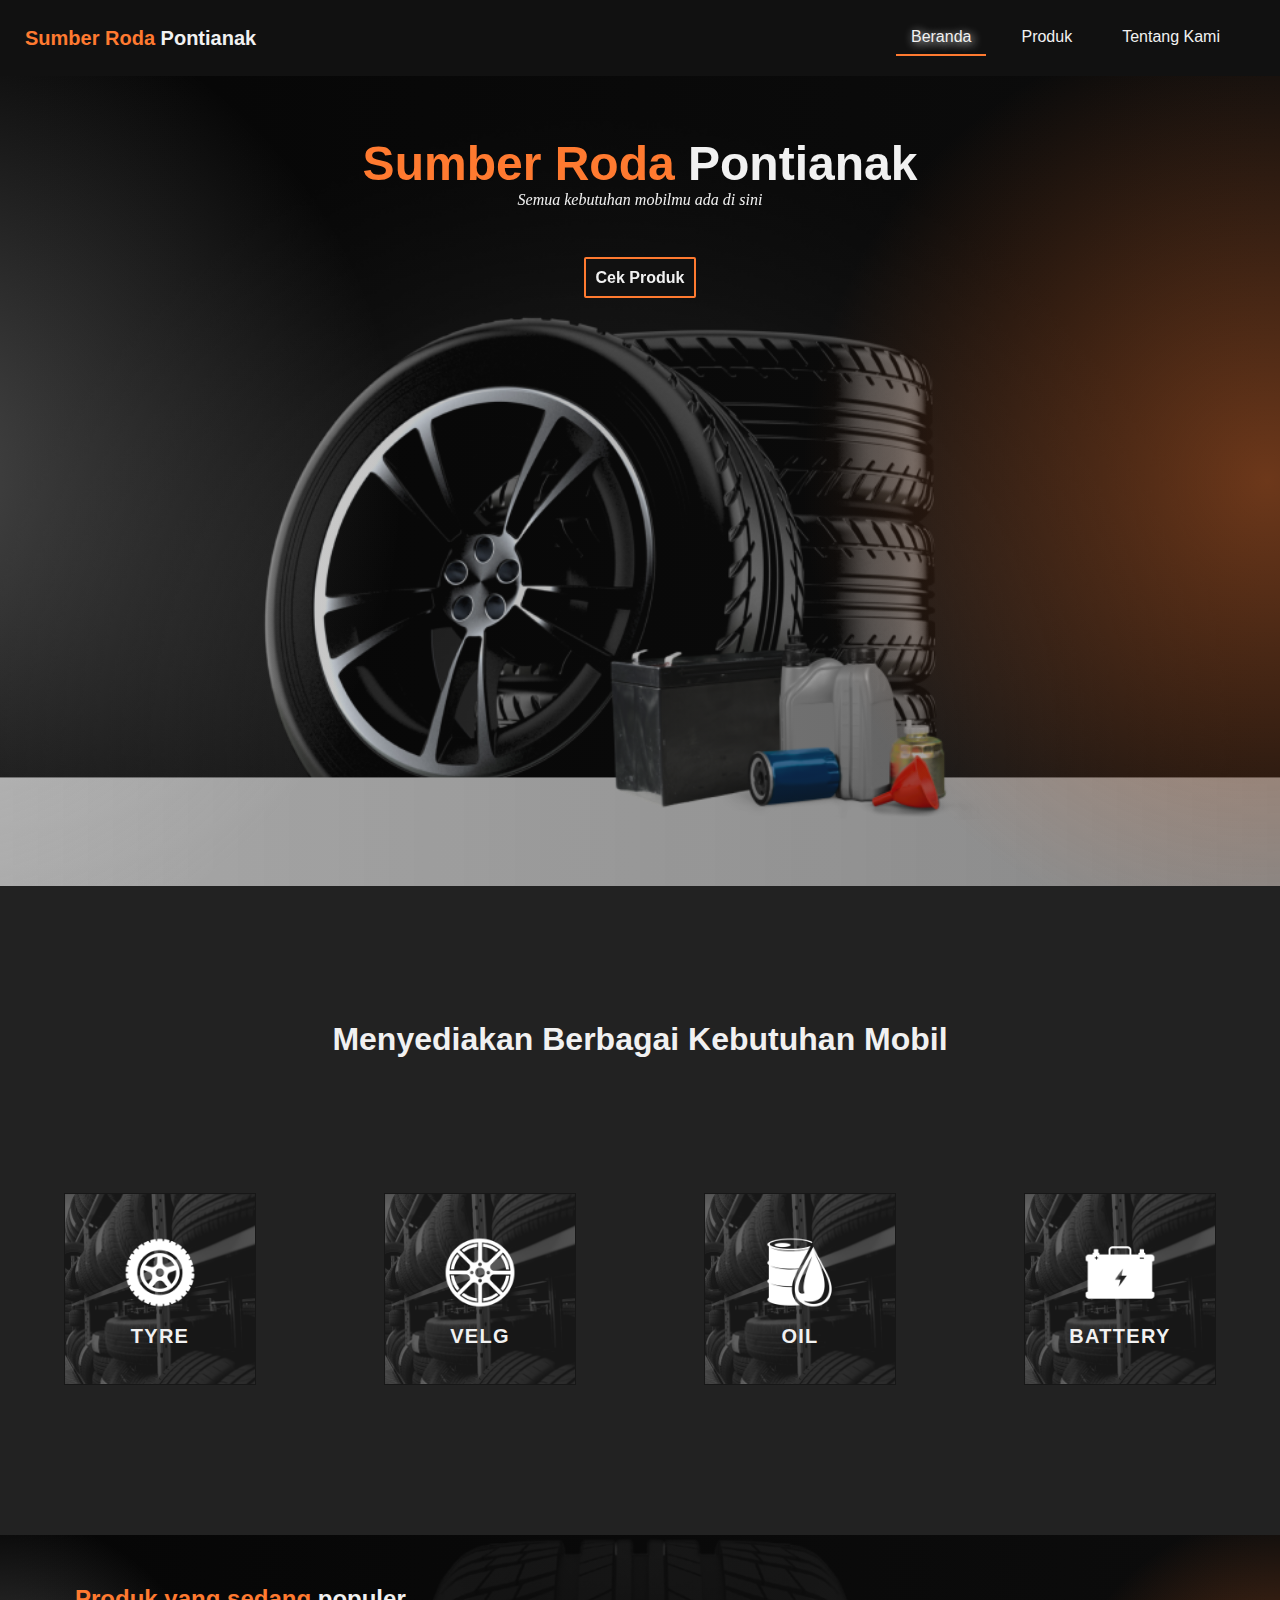
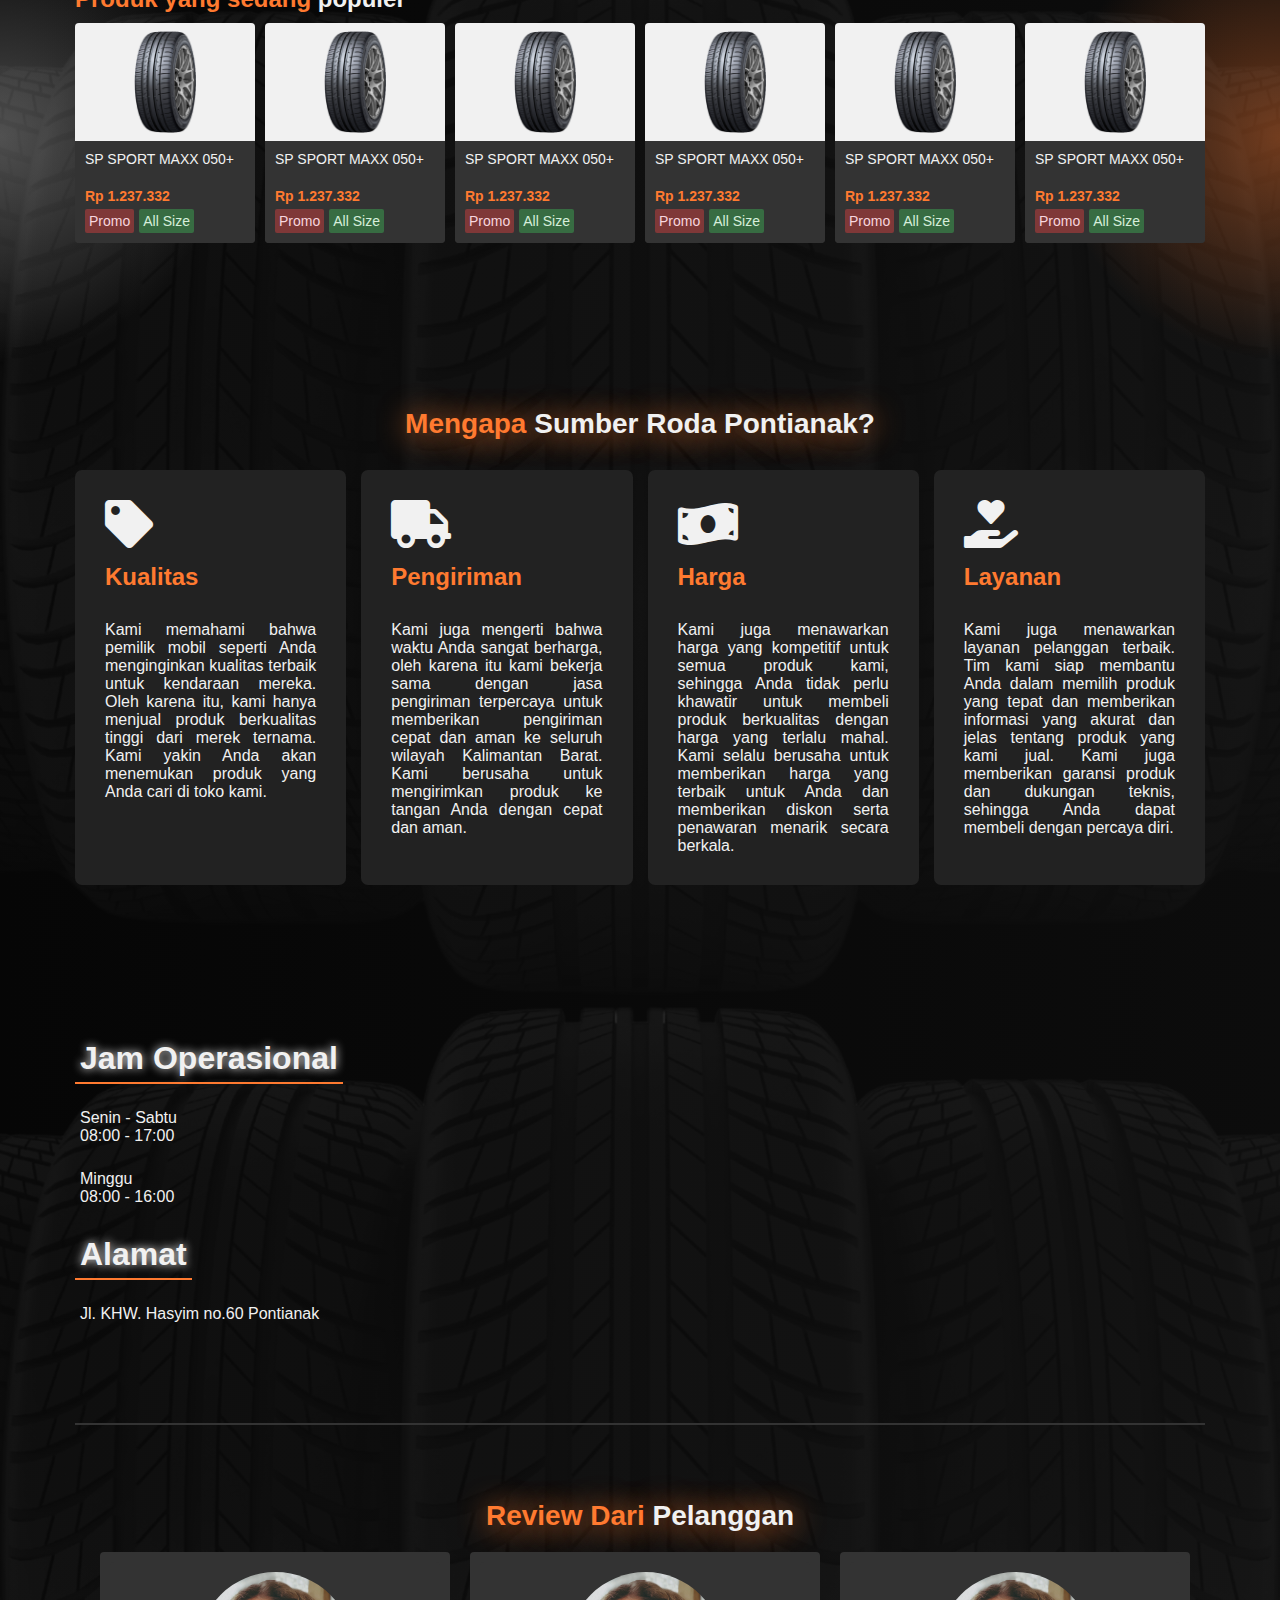
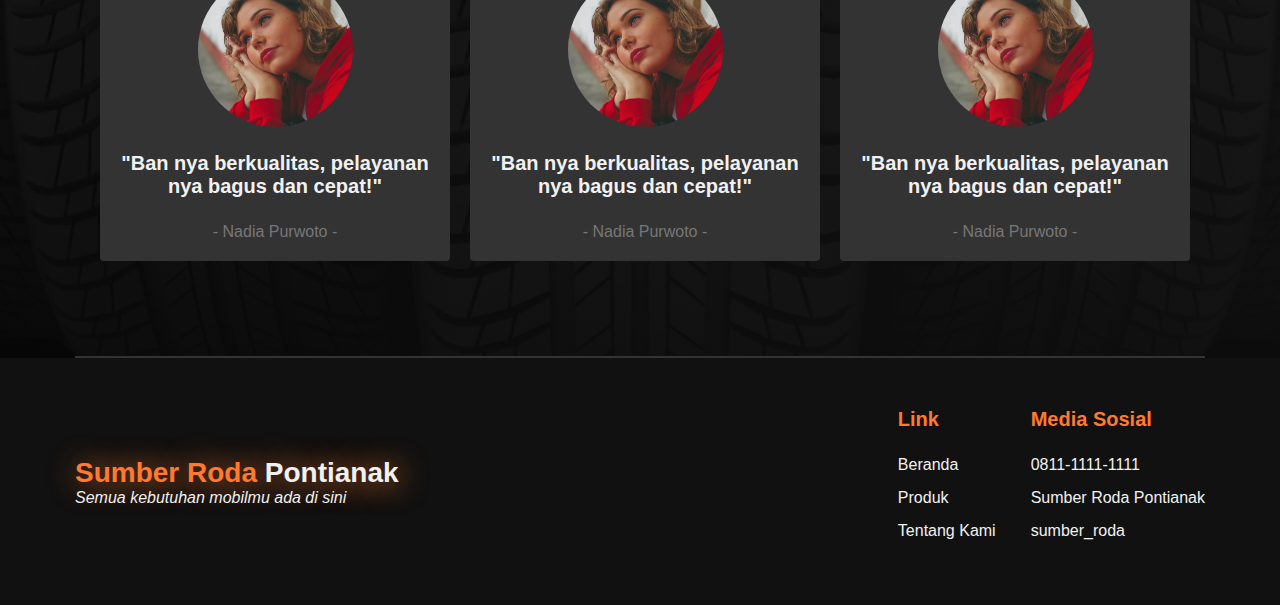
==== commit c0eae0d4: "Update responsive halaman index" ====
--- a/index.html
+++ b/index.html
@@ -200,23 +200,27 @@
                 <h2 class="text-primary text-center">Mengapa <span class="text-white">Sumber Roda Pontianak?</span></h2>
                 
                 <div class="content">
-                    <div class="flex flex-wrap">
+                    <div class="flex">
                         <div class="why-section-part">
+                            <i class="fa fa-3x fa-tag"></i>
                             <h3>Kualitas</h3>
                             <p class="text-md">Kami memahami bahwa pemilik mobil seperti Anda menginginkan kualitas terbaik untuk kendaraan mereka. Oleh karena itu, kami hanya menjual produk berkualitas tinggi dari merek ternama. Kami yakin Anda akan menemukan produk yang Anda cari di toko kami.</p>
                         </div>
                         
                         <div class="why-section-part">
+                            <i class="fa fa-3x fa-truck"></i>
                             <h3>Pengiriman</h3>
                             <p class="text-md">Kami juga mengerti bahwa waktu Anda sangat berharga, oleh karena itu kami bekerja sama dengan jasa pengiriman terpercaya untuk memberikan pengiriman cepat dan aman ke seluruh wilayah Kalimantan Barat. Kami berusaha untuk mengirimkan produk ke tangan Anda dengan cepat dan aman.</p>
                         </div>
                         
                         <div class="why-section-part">
+                            <i class="fa fa-3x fa-money-bill-wave"></i>
                             <h3>Harga</h3>
                             <p class="text-md">Kami juga menawarkan harga yang kompetitif untuk semua produk kami, sehingga Anda tidak perlu khawatir untuk membeli produk berkualitas dengan harga yang terlalu mahal. Kami selalu berusaha untuk memberikan harga yang terbaik untuk Anda dan memberikan diskon serta penawaran menarik secara berkala.</p>
                         </div>
                         
                         <div class="why-section-part">
+                            <i class="fa fa-3x fa-hand-holding-heart"></i>
                             <h3>Layanan</h3>
                             <p class="text-md">Kami juga menawarkan layanan pelanggan terbaik. Tim kami siap membantu Anda dalam memilih produk yang tepat dan memberikan informasi yang akurat dan jelas tentang produk yang kami jual. Kami juga memberikan garansi produk dan dukungan teknis, sehingga Anda dapat membeli dengan percaya diri.</p>
                         </div>
--- a/assets/css/style.css
+++ b/assets/css/style.css
@@ -1,10 +1,12 @@
 @import './variables/index.css';
 @import './icons.css';
 @import './general.css';
-
+@import './responsive.css';
+
+/* 
 html{
     min-height: 100vh;
-}
+} */
 
 html, *{
     margin: 0;
@@ -16,6 +18,7 @@
 body{
     font-family: 'Poppins', sans-serif;
     font-weight: var(--fw-medium);
+    width: 100%;
 }
 
 a{
@@ -366,23 +369,44 @@
 /*******************************
 *   why section
 *******************************/
+.why-section h2{
+    padding: 30px;
+}
+
+.why-section .content .flex{
+    justify-content: space-between;
+}
+
 .why-section .content .why-section-part{
-    max-width: 50%;
-    flex: 1 1 50%;
+    flex: 1;
+    background-color: var(--secondary-color);
+    padding: 15px;
+    margin-right: 15px;
+    border-radius: 7px;
+}
+
+.why-section .content .why-section-part:last-child{
+    margin-right: 0px;
+}
+
+.why-section-part i{
+    padding: 15px;
 }
 
 .why-section-part h3{
-    padding: var(--a3) var(--a3) var(--a3) 0;
     font-size: var(--xl-text);
     font-weight: var(--fw-bold);
     color: var(--primary-color);
+    padding: 0 15px 15px 15px;
+    text-align: left;
 }
 
 .why-section-part p{
-    font-size: var(--md-text);
-    font-weight: var(--fw-medium);
-    color: var(--white-color);
-    padding: 0 var(--a3) var(--a3) 0;
+    font-size: var(--sm-text);
+    font-weight: var(--fw-normal);
+    color: var(--white-color);
+    padding: 15px;
+    text-align: justify;
 }
 
 /*******************************
